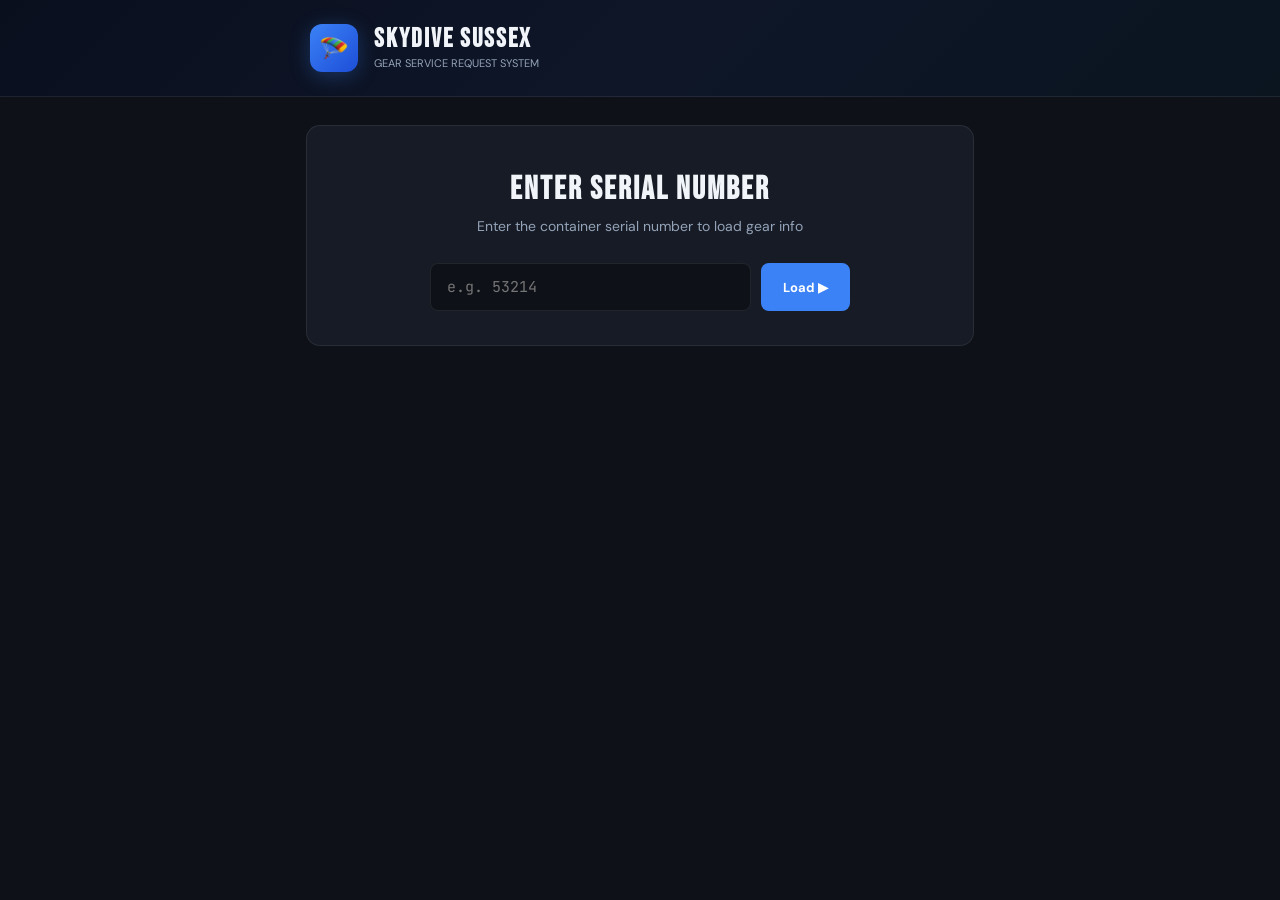
==== index.html @ 8ebc1978 "Rename ssx_service.html to index.html" ====
<!DOCTYPE html>
<html lang="en">
<head>
<meta charset="UTF-8">
<meta name="viewport" content="width=device-width, initial-scale=1.0">
<title>Skydive Sussex — Gear Service</title>
<link href="https://fonts.googleapis.com/css2?family=Bebas+Neue&family=DM+Sans:wght@400;500;600;700&family=JetBrains+Mono:wght@400;600&display=swap" rel="stylesheet">
<style>
  :root {
    --bg:#0e1117;--surface:#161b25;--surface2:#1e2535;--border:rgba(255,255,255,0.08);
    --blue:#3b82f6;--blue-dim:rgba(59,130,246,0.15);--green:#22c55e;--green-dim:rgba(34,197,94,0.12);
    --red:#ef4444;--red-dim:rgba(239,68,68,0.12);--yellow:#f59e0b;--yellow-dim:rgba(245,158,11,0.12);
    --text:#f1f5f9;--text-dim:#94a3b8;--text-muted:#475569;--accent:#60a5fa;
  }
  *{box-sizing:border-box;margin:0;padding:0;}
  body{background:var(--bg);color:var(--text);font-family:'DM Sans',sans-serif;min-height:100vh;}
  .header{background:linear-gradient(135deg,#0a0f1e,#0e1628,#0a1520);border-bottom:1px solid var(--border);}
  .header-inner{max-width:700px;margin:0 auto;padding:24px 20px;display:flex;align-items:center;gap:16px;}
  .header-logo{width:48px;height:48px;background:linear-gradient(135deg,var(--blue),#1d4ed8);border-radius:12px;display:flex;align-items:center;justify-content:center;font-size:24px;box-shadow:0 4px 20px rgba(59,130,246,0.3);flex-shrink:0;}
  .header-text h1{font-family:'Bebas Neue',sans-serif;font-size:26px;letter-spacing:2px;line-height:1;}
  .header-text p{font-size:11px;color:var(--text-dim);margin-top:3px;}
  .main{max-width:700px;margin:0 auto;padding:28px 16px 60px;}
  .screen{display:none;}.screen.active{display:block;}
  .card{background:var(--surface);border:1px solid var(--border);border-radius:14px;padding:24px;margin-bottom:20px;}
  .card-title{font-size:11px;font-weight:700;letter-spacing:1.5px;text-transform:uppercase;color:var(--text-dim);margin-bottom:16px;padding-bottom:12px;border-bottom:1px solid var(--border);}
  .serial-wrap{text-align:center;padding:20px 0 10px;}
  .serial-wrap h2{font-family:'Bebas Neue',sans-serif;font-size:32px;letter-spacing:2px;margin-bottom:8px;}
  .serial-wrap p{color:var(--text-dim);font-size:14px;margin-bottom:28px;}
  .serial-input-row{display:flex;gap:10px;max-width:420px;margin:0 auto;}
  .serial-input{flex:1;background:var(--bg);border:1px solid var(--border);border-radius:8px;color:var(--text);font-family:'JetBrains Mono',monospace;font-size:15px;padding:13px 16px;transition:border-color 0.2s;}
  .serial-input:focus{outline:none;border-color:var(--blue);}
  .btn{border:none;border-radius:8px;padding:12px 22px;font-family:'DM Sans',sans-serif;font-weight:700;font-size:13px;cursor:pointer;transition:opacity 0.2s;}
  .btn:hover{opacity:0.85;}
  .btn-primary{background:var(--blue);color:#fff;}
  .btn-full{width:100%;font-family:'Bebas Neue',sans-serif;font-size:20px;letter-spacing:2px;padding:15px;border-radius:10px;background:linear-gradient(135deg,var(--blue),#1d4ed8);color:#fff;box-shadow:0 4px 20px rgba(59,130,246,0.3);}
  .btn-full:hover{transform:translateY(-1px);}
  .btn-full:disabled{opacity:0.5;cursor:not-allowed;transform:none;}
  .gear-header{display:flex;align-items:flex-start;justify-content:space-between;margin-bottom:16px;flex-wrap:wrap;gap:10px;}
  .gear-title{font-family:'Bebas Neue',sans-serif;font-size:28px;letter-spacing:1.5px;line-height:1;}
  .gear-sub{font-size:12px;color:var(--text-dim);margin-top:3px;}
  .type-badge{padding:4px 12px;border-radius:20px;font-size:11px;font-weight:700;letter-spacing:1px;text-transform:uppercase;}
  .badge-student{background:var(--blue-dim);color:var(--accent);border:1px solid rgba(59,130,246,0.3);}
  .badge-tandem{background:rgba(168,85,247,0.12);color:#c084fc;border:1px solid rgba(168,85,247,0.3);}
  .gear-grid{display:grid;grid-template-columns:repeat(2,1fr);gap:10px;margin-bottom:14px;}
  @media(max-width:500px){.gear-grid{grid-template-columns:1fr;}}
  .gear-section{background:var(--surface2);border:1px solid var(--border);border-radius:10px;padding:13px 14px;}
  .gs-title{font-size:10px;font-weight:700;letter-spacing:1.5px;text-transform:uppercase;color:var(--text-muted);margin-bottom:9px;}
  .gs-field{margin-bottom:5px;}
  .gs-label{font-size:10px;color:var(--text-muted);}
  .gs-val{font-size:13px;font-weight:600;font-family:'JetBrains Mono',monospace;}
  .repack-bar{display:flex;align-items:center;gap:10px;padding:11px 14px;border-radius:10px;font-size:13px;font-weight:600;margin-bottom:14px;}
  .repack-ok{background:var(--green-dim);border:1px solid rgba(34,197,94,0.25);color:var(--green);}
  .repack-soon{background:var(--yellow-dim);border:1px solid rgba(245,158,11,0.25);color:var(--yellow);}
  .repack-over{background:var(--red-dim);border:1px solid rgba(239,68,68,0.25);color:var(--red);}
  .repack-unknown{background:var(--surface2);border:1px solid var(--border);color:var(--text-dim);}
  .notes-bar{background:var(--yellow-dim);border:1px solid rgba(245,158,11,0.25);border-radius:10px;padding:12px 14px;margin-bottom:14px;color:var(--yellow);font-size:13px;}
  .notes-bar-title{font-size:10px;font-weight:700;letter-spacing:1px;text-transform:uppercase;margin-bottom:5px;}
  .services-grid{display:grid;grid-template-columns:1fr 1fr;gap:8px;margin-bottom:16px;}
  @media(max-width:500px){.services-grid{grid-template-columns:1fr;}}
  .svc-item{display:flex;align-items:center;gap:10px;background:var(--surface2);border:1px solid var(--border);border-radius:8px;padding:10px 12px;cursor:pointer;transition:border-color 0.15s,background 0.15s;user-select:none;}
  .svc-item:hover{border-color:rgba(59,130,246,0.4);}
  .svc-item input{display:none;}
  .svc-item.checked{background:var(--blue-dim);border-color:rgba(59,130,246,0.5);}
  .svc-check{width:18px;height:18px;border:2px solid var(--text-muted);border-radius:4px;flex-shrink:0;display:flex;align-items:center;justify-content:center;transition:all 0.15s;}
  .svc-item.checked .svc-check{background:var(--blue);border-color:var(--blue);}
  .svc-check::after{content:'✓';font-size:11px;color:#fff;display:none;}
  .svc-item.checked .svc-check::after{display:block;}
  .svc-label{font-size:13px;line-height:1.3;}
  .field{margin-bottom:14px;}
  .field label{display:block;font-size:12px;font-weight:600;color:var(--text-dim);margin-bottom:6px;}
  .field input,.field textarea{width:100%;background:var(--bg);border:1px solid var(--border);border-radius:8px;color:var(--text);font-family:'DM Sans',sans-serif;font-size:14px;padding:11px 14px;transition:border-color 0.2s;}
  .field input:focus,.field textarea:focus{outline:none;border-color:var(--blue);}
  .field textarea{resize:vertical;min-height:80px;}
  .success-wrap{text-align:center;padding:50px 20px;}
  .success-icon{font-size:52px;margin-bottom:18px;}
  .success-title{font-family:'Bebas Neue',sans-serif;font-size:34px;letter-spacing:2px;color:var(--green);margin-bottom:8px;}
  .success-wo{font-family:'JetBrains Mono',monospace;font-size:14px;color:var(--accent);margin-bottom:8px;}
  .success-sub{color:var(--text-dim);font-size:14px;margin-bottom:28px;}
  .success-back{display:inline-block;padding:12px 28px;background:var(--blue-dim);border:1px solid rgba(59,130,246,0.4);color:var(--accent);border-radius:8px;font-family:'Bebas Neue',sans-serif;font-size:18px;letter-spacing:1.5px;cursor:pointer;}
  .error-msg{background:var(--red-dim);border:1px solid rgba(239,68,68,0.3);color:var(--red);border-radius:8px;padding:10px 14px;font-size:13px;margin-bottom:14px;display:none;}
</style>
</head>
<body>
<div class="header">
  <div class="header-inner">
    <div class="header-logo">🪂</div>
    <div class="header-text"><h1>Skydive Sussex</h1><p>GEAR SERVICE REQUEST SYSTEM</p></div>
  </div>
</div>
<div class="main">

  <!-- SCREEN 1: SERIAL ENTRY -->
  <div class="screen active" id="screen-serial">
    <div class="card">
      <div class="serial-wrap">
        <h2>Enter Serial Number</h2>
        <p>Enter the container serial number to load gear info</p>
        <div class="serial-input-row">
          <input class="serial-input" id="serial-input" type="text" placeholder="e.g. 53214" autocomplete="off">
          <button class="btn btn-primary" onclick="lookupSerial()">Load ▶</button>
        </div>
        <div class="error-msg" id="serial-error" style="margin-top:14px;max-width:420px;margin-left:auto;margin-right:auto;"></div>
      </div>
    </div>
  </div>

  <!-- SCREEN 2: GEAR INFO + SERVICE FORM -->
  <div class="screen" id="screen-form">
    <div class="card" id="gear-card">
      <div class="gear-header">
        <div><div class="gear-title" id="gc-title"></div><div class="gear-sub" id="gc-sub"></div></div>
        <div class="type-badge" id="gc-badge"></div>
      </div>
      <div class="repack-bar" id="repack-bar"></div>
      <div class="notes-bar" id="notes-bar" style="display:none"></div>
      <div class="gear-grid" id="gear-grid"></div>
    </div>
    <div class="card">
      <div class="card-title">Select Services Needed</div>
      <div class="services-grid" id="services-grid"></div>
      <div class="card-title" style="margin-top:8px">Additional Notes / Write-In Service</div>
      <div class="field">
        <textarea id="extra-notes" placeholder="Describe any additional work, repairs, or observations..."></textarea>
      </div>
      <div class="error-msg" id="form-error"></div>
      <button class="btn btn-full" id="submit-btn" onclick="submitRequest()">▶ Submit Service Request</button>
    </div>
  </div>

  <!-- SCREEN 3: SUCCESS -->
  <div class="screen" id="screen-success">
    <div class="card">
      <div class="success-wrap">
        <div class="success-icon">📋</div>
        <div class="success-title">Request Submitted!</div>
        <div class="success-wo" id="success-wo"></div>
        <div class="success-sub">Your request is now in the pending queue for rigger review.</div>
        <div class="success-back" onclick="resetAll()">+ New Request</div>
      </div>
    </div>
  </div>
</div>

<script>
const SCRIPT_URL = 'https://script.google.com/macros/s/AKfycbxs6BQFEIylV2AM8Eot4uXz-YakkaroRmT6YSVBopWwvFU5FIyleq4RVYcTRp1TWdR-/exec';
const GEAR_DATA = [{"type": "student", "svc_req": "Needs Lines", "rig_num": "JUAN", "rig_make": "MIRAGE M6", "rig_sn": "53214.0", "rig_dom": "2014-05-01", "main_make": "PD Student", "main_size": "200.0", "main_sn": "001741", "main_color": "Orange/Gray", "res_make": "PDR", "res_size": "193.0", "res_sn": "053214", "res_pack_date": "2025-10-03", "res_repack_due": "2026-04-01", "aad_make": "CUATRO", "aad_sn": "57472.0", "aad_dom": "2018-08-20", "rigger": "Finley", "notes": "**RSL velcro replaced. Should replace safety stow next repack", "notes2": "**replace main canopy lines w/750 Vectran/Microline"}, {"type": "student", "svc_req": "", "rig_num": "RED/BLACK", "rig_make": "MIRAGE RTS M4", "rig_sn": "12376.0", "rig_dom": "2014-06-30", "main_make": "SPECTRE", "main_size": "170.0", "main_sn": "010546", "main_color": "MAROON/GRAY", "res_make": "OP", "res_size": "176.0", "res_sn": "11191.0", "res_pack_date": "2025-10-03", "res_repack_due": "2026-04-01", "aad_make": "CUATRO", "aad_sn": "60286.0", "aad_dom": "2019-06-17", "rigger": "Finley", "notes": "**Should get new reserve handle, new BOC, new safety stow, reserve pilot chute (no freebag).replace reserve flap grommets.", "notes2": ""}, {"type": "student", "svc_req": "", "rig_num": "BLUE/BLACK", "rig_make": "MIRAGE RTS M5", "rig_sn": "14486.0", "rig_dom": "2018-08-20", "main_make": "PULSE", "main_size": "210.0", "main_sn": "3570.0", "main_color": "NAVY Yellow", "res_make": "OP", "res_size": "193.0", "res_sn": "20337.0", "res_pack_date": "2025-04-04", "res_repack_due": "2025-10-01", "aad_make": "CUATRO", "aad_sn": "69206.0", "aad_dom": "2023-01-16", "rigger": "Finley", "notes": "Reserve PC grommet", "notes2": ""}, {"type": "student", "svc_req": "", "rig_num": "BLUE/BLACK", "rig_make": "MIRAGE RTS M5", "rig_sn": "11930.0", "rig_dom": "2013-11-01", "main_make": "PULSE", "main_size": "210.0", "main_sn": "003570", "main_color": "YELLOW ROYAL BLUE", "res_make": "OP", "res_size": "193.0", "res_sn": "010023", "res_pack_date": "", "res_repack_due": "", "aad_make": "Vigil 2+", "aad_sn": "46034.0", "aad_dom": "wk33 2015", "rigger": "", "notes": "", "notes2": ""}, {"type": "student", "svc_req": "", "rig_num": "GRAY/BLACK", "rig_make": "MIRAGE RTS M6", "rig_sn": "11934.0", "rig_dom": "2013-11-01", "main_make": "PULSE", "main_size": "230.0", "main_sn": "PL0230P01/P02", "main_color": "orange and white", "res_make": "OP", "res_size": "218.0", "res_sn": "003536", "res_pack_date": "", "res_repack_due": "", "aad_make": "CUATRO", "aad_sn": "602866.0", "aad_dom": "WK 25 2019", "rigger": "", "notes": "", "notes2": ""}, {"type": "student", "svc_req": "", "rig_num": "MIRAGE - G4", "rig_make": "G4 -M6 - RSL", "rig_sn": "10310.0", "rig_dom": "12 / 11", "main_make": "PD NAV", "main_size": "200.0", "main_sn": "1741.0", "main_color": "", "res_make": "PDR", "res_size": "193.0", "res_sn": "53214.0", "res_pack_date": "", "res_repack_due": "", "aad_make": "VIGIL CUATRO", "aad_sn": "57472.0", "aad_dom": "WK 34 / 18", "rigger": "", "notes": "", "notes2": ""}, {"type": "student", "svc_req": "Needs BOC", "rig_num": "GRAY/BLACK", "rig_make": "MIRAGE RTS M6", "rig_sn": "14487.0", "rig_dom": "2018-08-01", "main_make": "PULSE", "main_size": "230.0", "main_sn": "003527", "main_color": "RED/WHT/BLK", "res_make": "OP", "res_size": "218.0", "res_sn": "20943.0", "res_pack_date": "2025-04-04", "res_repack_due": "2025-10-01", "aad_make": "CUATRO", "aad_sn": "602867.0", "aad_dom": "2023-06-17", "rigger": "Finley", "notes": "**Replace BOC", "notes2": ""}, {"type": "student", "svc_req": "", "rig_num": "BLACK/BLACK", "rig_make": "MIRAGE RTS M7", "rig_sn": "14488.0", "rig_dom": "2018-08-01", "main_make": "Navigator", "main_size": "240.0", "main_sn": "1709", "main_color": "BBY/White/Silver", "res_make": "PDR", "res_size": "218.0", "res_sn": "19971.0", "res_pack_date": "2025-10-02", "res_repack_due": "2026-03-31", "aad_make": "CUATRO", "aad_sn": "62910.0", "aad_dom": "2023-01-16", "rigger": "Finley", "notes": "", "notes2": ""}, {"type": "student", "svc_req": "", "rig_num": "BLACK INFINITY", "rig_make": "INFINITY I-78", "rig_sn": "8841.0", "rig_dom": "2012-03-01", "main_make": "Navigator", "main_size": "260.0", "main_sn": "5174", "main_color": "OGE/WHT", "res_make": "PDR", "res_size": "253.0", "res_sn": "049198", "res_pack_date": "2025-06-10", "res_repack_due": "2025-12-07", "aad_make": "CUATRO", "aad_sn": "69208.0", "aad_dom": "2023-01-16", "rigger": "Finley", "notes": "", "notes2": ""}, {"type": "student", "svc_req": "", "rig_num": "JAVELIN - 1GREY", "rig_make": "S J5K", "rig_sn": "54292.0", "rig_dom": "2022-08-02", "main_make": "PD PULSE", "main_size": "230.0", "main_sn": "", "main_color": "", "res_make": "OP", "res_size": "235.0", "res_sn": "26174.0", "res_pack_date": "2025-10-03", "res_repack_due": "2026-04-01", "aad_make": "CUATRO", "aad_sn": "67548.0", "aad_dom": "2022-06-13", "rigger": "Finley", "notes": "", "notes2": ""}, {"type": "student", "svc_req": "", "rig_num": "JAVELIN - GREY", "rig_make": "S J5K", "rig_sn": "54292.0", "rig_dom": "2022-08-02", "main_make": "PD PULSE ", "main_size": "230.0", "main_sn": "3527.0", "main_color": "", "res_make": "OP", "res_size": "235.0", "res_sn": "26174.0", "res_pack_date": "2025-04-05", "res_repack_due": "2025-10-02", "aad_make": "CUATRO", "aad_sn": "67546.0", "aad_dom": "2022-06-13", "rigger": "", "notes": "", "notes2": ""}, {"type": "student", "svc_req": "", "rig_num": "JAVELIN - 2GREY", "rig_make": "S J5K", "rig_sn": "54293.0", "rig_dom": "2022-08-02", "main_make": "PD PULSE", "main_size": "230.0", "main_sn": "", "main_color": "Or/BL/WHT", "res_make": "OP", "res_size": "235.0", "res_sn": "26219.0", "res_pack_date": "2025-10-02", "res_repack_due": "2026-03-31", "aad_make": "CUATRO", "aad_sn": "67548.0", "aad_dom": "2022-06-13", "rigger": "Finley", "notes": "", "notes2": ""}, {"type": "student", "svc_req": "", "rig_num": "JAVELIN - ROYAL", "rig_make": "S JK4.5", "rig_sn": "54291.0", "rig_dom": "2022-08-02", "main_make": "PD Pulse", "main_size": "210.0", "main_sn": "1740.0", "main_color": "Orange/White", "res_make": "OP", "res_size": "218.0", "res_sn": "25811.0", "res_pack_date": "2025-04-16", "res_repack_due": "2025-10-13", "aad_make": "CUATRO", "aad_sn": "67547.0", "aad_dom": "2022-06-13", "rigger": "Finley", "notes": "", "notes2": ""}, {"type": "student", "svc_req": "", "rig_num": "JAVELIN - RED", "rig_make": "S J4K", "rig_sn": "54290.0", "rig_dom": "2022-08-02", "main_make": "PD PULSE", "main_size": "210.0", "main_sn": "3474.0", "main_color": "NNBL SIL", "res_make": "OP", "res_size": "193.0", "res_sn": "26263.0", "res_pack_date": "2025-04-16", "res_repack_due": "2025-10-13", "aad_make": "CUATRO", "aad_sn": "67545.0", "aad_dom": "2022-06-13", "rigger": "Finley", "notes": "", "notes2": ""}, {"type": "student", "svc_req": "Needs Lines", "rig_num": "JAVELIN - PINK", "rig_make": "S J3K", "rig_sn": "54289.0", "rig_dom": "2022-08-02", "main_make": "PD PULSE", "main_size": "190.0", "main_sn": "", "main_color": "NBL WHT", "res_make": "OP", "res_size": "176.0", "res_sn": "26334.0", "res_pack_date": "2025-10-02", "res_repack_due": "2026-03-31", "aad_make": "CUATRO", "aad_sn": "67544.0", "aad_dom": "2022-06-13", "rigger": "Finley", "notes": "Main canopy needs lines", "notes2": ""}, {"type": "tandem", "svc_req": "", "rig_num": "1", "rig_make": "MICRO SIGMA", "rig_sn": "69472.0", "rig_dom": "2018-09-04", "main_make": "TX2", "main_size": "330.0", "main_sn": "85613777.0", "main_color": "blue", "res_make": "VR", "res_size": "360.0", "res_sn": "9875.0", "res_pack_date": "2025-09-25", "res_repack_due": "2026-03-24", "aad_make": "Vigil Cuatro", "aad_sn": "57476.0", "aad_dom": "2018-08-01", "jumps": "", "rigger": "TIERNEY", "monthly_maintenance": "yes, no action", "notes": "", "needed_parts": ""}, {"type": "tandem", "svc_req": "", "rig_num": "2F red ", "rig_make": "MICRO SIGMA", "rig_sn": "75941.0", "rig_dom": "2021-05-01", "main_make": "TX2", "main_size": "330.0", "main_sn": "85c14216", "main_color": "Red/white/blk", "res_make": "SR", "res_size": "340.0", "res_sn": "697.0", "res_pack_date": "2025-04-24", "res_repack_due": "2025-10-21", "aad_make": "Vigil Cuatro", "aad_sn": "66998.0", "aad_dom": "2022-02-01", "jumps": "1227.0", "rigger": "TIERNEY", "monthly_maintenance": "yes, no action", "notes": "", "needed_parts": ""}, {"type": "tandem", "svc_req": "", "rig_num": "3", "rig_make": "MICRO SIGMA", "rig_sn": "75942.0", "rig_dom": "2021-05-01", "main_make": "TX2", "main_size": "330.0", "main_sn": "85C14214", "main_color": "Wht/Red/Blue", "res_make": "SR", "res_size": "340.0", "res_sn": "649.0", "res_pack_date": "2025-09-26", "res_repack_due": "2026-03-25", "aad_make": "Vigil Cuatro", "aad_sn": "67132.0", "aad_dom": "2022-03-01", "jumps": "1021.0", "rigger": "TIERNEY", "monthly_maintenance": "yes, no action", "notes": "", "needed_parts": ""}, {"type": "tandem", "svc_req": "", "rig_num": "4", "rig_make": "MICRO SIGMA", "rig_sn": "75940.0", "rig_dom": "2021-05-01", "main_make": "TX2", "main_size": "330.0", "main_sn": "85c14207", "main_color": "BLK/Magenta/Wht", "res_make": "SR", "res_size": "340.0", "res_sn": "763.0", "res_pack_date": "2025-05-24", "res_repack_due": "2025-11-20", "aad_make": "Vigil Cuatro", "aad_sn": "67084.0", "aad_dom": "2022-03-01", "jumps": "1125.0", "rigger": "TIERNEY", "monthly_maintenance": "yes, no action", "notes": "After Use", "needed_parts": "New Drogue 8/3/25"}, {"type": "tandem", "svc_req": "", "rig_num": "5", "rig_make": "MICRO SIGMA", "rig_sn": "70304.0", "rig_dom": "2019-03-18", "main_make": "TX2", "main_size": "330.0", "main_sn": "85c13776", "main_color": "Red/Wht/Blue", "res_make": "VR", "res_size": "360.0", "res_sn": "10168.0", "res_pack_date": "2025-04-24", "res_repack_due": "2025-10-21", "aad_make": "Vigil Cuatro", "aad_sn": "60289.0", "aad_dom": "2019-06-17", "jumps": "2041.0", "rigger": "TIERNEY", "monthly_maintenance": "yes, no action", "notes": "", "needed_parts": ""}, {"type": "tandem", "svc_req": "", "rig_num": "6", "rig_make": "MICRO SIGMA", "rig_sn": "66646.0", "rig_dom": "2017-07-01", "main_make": "TX2", "main_size": "330.0", "main_sn": "85c13357", "main_color": "Green/Blue", "res_make": "VR", "res_size": "360.0", "res_sn": "009501", "res_pack_date": "2025-09-26", "res_repack_due": "2026-03-25", "aad_make": "Vigil Cuatro", "aad_sn": "54811.0", "aad_dom": "2017-12-01", "jumps": "2011.0", "rigger": "TIERNEY", "monthly_maintenance": "yes, no action", "notes": "", "needed_parts": ""}, {"type": "tandem", "svc_req": "", "rig_num": "7", "rig_make": "MICRO SIGMA", "rig_sn": "58753.0", "rig_dom": "2014-05-01", "main_make": "TX2", "main_size": "330.0", "main_sn": "", "main_color": "", "res_make": "VR", "res_size": "360.0", "res_sn": "8106.0", "res_pack_date": "", "res_repack_due": "", "aad_make": "Vigil Cuatro", "aad_sn": "55937.0", "aad_dom": "2018-03-01", "jumps": "235.0", "rigger": "TIERNEY", "monthly_maintenance": "", "notes": "", "needed_parts": ""}, {"type": "tandem", "svc_req": "", "rig_num": "8", "rig_make": "MICRO SIGMA", "rig_sn": "66645.0", "rig_dom": "2017-07-18", "main_make": "TX2", "main_size": "330.0", "main_sn": "85c14210", "main_color": "RED/WHT/BLK", "res_make": "VR", "res_size": "360.0", "res_sn": "009500", "res_pack_date": "2025-09-28", "res_repack_due": "2026-03-27", "aad_make": "VIGIL 2", "aad_sn": "12060.0", "aad_dom": "2008-06-30", "jumps": "3015.0", "rigger": "TIERNEY", "monthly_maintenance": "", "notes": "", "needed_parts": ""}, {"type": "tandem", "svc_req": "", "rig_num": "9", "rig_make": "MICRO SIGMA", "rig_sn": "56695.0", "rig_dom": "2012-12-01", "main_make": "TX2", "main_size": "330.0", "main_sn": "85c13696", "main_color": "Rred/Wht/Navy", "res_make": "VR", "res_size": "360.0", "res_sn": "007822", "res_pack_date": "2025-09-26", "res_repack_due": "2026-03-25", "aad_make": "Vigil Cuatro", "aad_sn": "37903.0", "aad_dom": "2010-06-28", "jumps": "1893.0", "rigger": "TIERNEY", "monthly_maintenance": "yes, no action", "notes": "REHARNESSED 2021", "needed_parts": "NEEDS New Risers"}, {"type": "tandem", "svc_req": "", "rig_num": "10", "rig_make": "MICRO SIGMA", "rig_sn": "57312.0", "rig_dom": "2013-03-01", "main_make": "TX2", "main_size": "330.0", "main_sn": "85c14207", "main_color": "BLK/Magenta/Wht", "res_make": "VR", "res_size": "360.0", "res_sn": "007823", "res_pack_date": "2025-09-28", "res_repack_due": "2026-03-27", "aad_make": "Vigil Cuatro", "aad_sn": "33700.0", "aad_dom": "2013-05-01", "jumps": "3748.0", "rigger": "TIERNEY", "monthly_maintenance": "main closing flap tear", "notes": "REHARNESSED 2021", "needed_parts": ""}, {"type": "tandem", "svc_req": "", "rig_num": "11", "rig_make": "MICRO SIGMA", "rig_sn": "59492.0", "rig_dom": "2014-03-01", "main_make": "TX2", "main_size": "330.0", "main_sn": "85C14215", "main_color": "Red/WHT/Blue", "res_make": "VR", "res_size": "360.0", "res_sn": "007981", "res_pack_date": "2025-09-28", "res_repack_due": "2026-03-27", "aad_make": "Vigil Cuatro", "aad_sn": "69207.0", "aad_dom": "2023-01-01", "jumps": "", "rigger": "TIERNEY", "monthly_maintenance": "", "notes": "REHARNESSED 2021", "needed_parts": ""}, {"type": "tandem", "svc_req": "", "rig_num": "12", "rig_make": "MICRO SIGMA", "rig_sn": "70305.0", "rig_dom": "2019-03-01", "main_make": "TX2", "main_size": "330.0", "main_sn": "85c13676", "main_color": "Purple/pink/wht", "res_make": "VR", "res_size": "360.0", "res_sn": "10161.0", "res_pack_date": "2025-04-24", "res_repack_due": "2025-10-21", "aad_make": "Vigil Cuatro", "aad_sn": "60528.0", "aad_dom": "2019-07-08", "jumps": "1698.0", "rigger": "TIERNEY", "monthly_maintenance": "yes, no action", "notes": "", "needed_parts": ""}, {"type": "tandem", "svc_req": "", "rig_num": "13", "rig_make": "MICRO SIGMA", "rig_sn": "56169.0", "rig_dom": "2013-04-01", "main_make": "TX2", "main_size": "330.0", "main_sn": "", "main_color": "", "res_make": "VR", "res_size": "360.0", "res_sn": "7652.0", "res_pack_date": "", "res_repack_due": "", "aad_make": "Vigil Cuatro", "aad_sn": "39072.0", "aad_dom": "2013-10-01", "jumps": "", "rigger": "TIERNEY", "monthly_maintenance": "", "notes": "Reharnessed 2022", "needed_parts": ""}, {"type": "tandem", "svc_req": "", "rig_num": "14", "rig_make": "MICRO SIGMA", "rig_sn": "72992.0", "rig_dom": "2020-03-01", "main_make": "TX2", "main_size": "330.0", "main_sn": "85c13695", "main_color": "Magenta/Wht/Purple", "res_make": "VR", "res_size": "360.0", "res_sn": "10537.0", "res_pack_date": "2025-04-24", "res_repack_due": "2025-10-21", "aad_make": "Vigil Cuatro", "aad_sn": "33697.0", "aad_dom": "2013-05-01", "jumps": "1701.0", "rigger": "TIERNEY", "monthly_maintenance": "yes, no action", "notes": "", "needed_parts": "relined (tierney) New drogue (shauna)"}, {"type": "tandem", "svc_req": "", "rig_num": "15", "rig_make": "MICRO SIGMA", "rig_sn": "72993.0", "rig_dom": "2020-03-01", "main_make": "TX2", "main_size": "330.0", "main_sn": "85c13677", "main_color": "maroon", "res_make": "VR", "res_size": "360.0", "res_sn": "10538.0", "res_pack_date": "2025-04-24", "res_repack_due": "2025-10-21", "aad_make": "Vigil Cuatro", "aad_sn": "62939.0", "aad_dom": "2020-07-27", "jumps": "", "rigger": "TIERNEY", "monthly_maintenance": "", "notes": "", "needed_parts": ""}, {"type": "tandem", "svc_req": "", "rig_num": "16", "rig_make": "MICRO SIGMA", "rig_sn": "77799.0", "rig_dom": "2022-04-01", "main_make": "TX2", "main_size": "330.0", "main_sn": "85c14208", "main_color": "Blk/Neon Green", "res_make": "SR", "res_size": "340.0", "res_sn": "765.0", "res_pack_date": "2025-09-28", "res_repack_due": "2026-03-27", "aad_make": "Vigil Cuatro", "aad_sn": "67189.0", "aad_dom": "2022-04-01", "jumps": "1038.0", "rigger": "TIERNEY", "monthly_maintenance": "yes, no action", "notes": "", "needed_parts": ""}, {"type": "tandem", "svc_req": "", "rig_num": "17", "rig_make": "MICRO SIGMA", "rig_sn": "77809.0", "rig_dom": "2022-04-01", "main_make": "TX2", "main_size": "330.0", "main_sn": "85C14213", "main_color": "Pink/Blk/Wht", "res_make": "SR", "res_size": "340.0", "res_sn": "716.0", "res_pack_date": "2025-05-07", "res_repack_due": "2025-11-03", "aad_make": "Vigil Cuatro", "aad_sn": "67192.0", "aad_dom": "2022-04-01", "jumps": "1127.0", "rigger": "TIERNEY", "monthly_maintenance": "yes, no action", "notes": "After Use", "needed_parts": "Main Insp (W28)"}, {"type": "tandem", "svc_req": "", "rig_num": "18", "rig_make": "MICRO SIGMA", "rig_sn": "78315.0", "rig_dom": "2022-04-01", "main_make": "TX2", "main_size": "330.0", "main_sn": "85c13917", "main_color": "Orange/BLK/Gray", "res_make": "SR", "res_size": "340.0", "res_sn": "757.0", "res_pack_date": "2025-09-28", "res_repack_due": "2026-03-27", "aad_make": "Vigil Cuatro", "aad_sn": "67190.0", "aad_dom": "2022-04-01", "jumps": "1061.0", "rigger": "TIERNEY", "monthly_maintenance": "rip in main canopy, tape applied", "notes": "", "needed_parts": "drogue replaced 8/4/25 Shauna"}, {"type": "tandem", "svc_req": "", "rig_num": "19", "rig_make": "MICRO SIGMA", "rig_sn": "78332.0", "rig_dom": "2022-04-01", "main_make": "TX2", "main_size": "330.0", "main_sn": "85c13750", "main_color": "Lemon/Blk/Gray", "res_make": "SR", "res_size": "340.0", "res_sn": "740.0", "res_pack_date": "2025-04-24", "res_repack_due": "2025-10-21", "aad_make": "Vigil Cuatro", "aad_sn": "67191.0", "aad_dom": "2022-04-01", "jumps": "1107.0", "rigger": "TIERNEY", "monthly_maintenance": "", "notes": "", "needed_parts": ""}];
const SERVICES = ["Reserve Inspection & Repack (Sport) - $115","Reserve Inspection & Repack (Tandem) - $150","Inspect Main or Reserve - $25","Inspect Harness / Container - $20","Inspect & Pack Pilot's Emergency Rig - $120","Pack Main Sport - $15","Pack Main Tandem - $20","AAD Batteries / Service - Varies","Install AAD - $10","Reserve Safety Stow Replacement - $12","Replace Lower Steering Lines - $40","Replace Steering Lines Toggles to Cascades - $65","Full Line Set - Varies","Re-line Sport - $130","Re-line Tandem - $175","Slinks - $35","Assembly, Inspection & Pack Reserve (Sport) - $140","Assembly, Inspection & Repack Reserve (Tandem) - $175","Assembly, Inspection & Pack Main - $75","Disassemble Main or Reserve - $10","Install Slider Bumpers - $25","Fabric Tensile Test - $20","Kill Line Replacement - $25","BOC Replacement - $100","Tack Slinks / Links - $5","Wash Rig - $65","Sewing - $85/hr","Canopy Patch - Varies","Monthly Maintenance"];
let currentGear = null;

function showScreen(id){document.querySelectorAll('.screen').forEach(s=>s.classList.remove('active'));document.getElementById(id).classList.add('active');}
function showErr(el,msg){el.textContent=msg;el.style.display='block';}

function lookupSerial(){
  const val=document.getElementById('serial-input').value.trim();
  const errEl=document.getElementById('serial-error');
  errEl.style.display='none';
  if(!val){showErr(errEl,'Please enter a serial number.');return;}
  const gear=GEAR_DATA.find(g=>String(g.rig_sn).replace('.0','').toLowerCase()===val.toLowerCase());
  if(!gear){showErr(errEl,'No gear found with serial number "'+val+'". Please check and try again.');return;}
  currentGear=gear;
  renderGear(gear);
  buildServices();
  showScreen('screen-form');
  window.scrollTo(0,0);
}

document.getElementById('serial-input').addEventListener('keydown',e=>{if(e.key==='Enter')lookupSerial();});
(function(){const sn=new URLSearchParams(window.location.search).get('sn');if(sn){document.getElementById('serial-input').value=sn;lookupSerial();}})();

function renderGear(g){
  document.getElementById('gc-title').textContent=g.type==='tandem'?'RIG #'+g.rig_num:g.rig_num;
  document.getElementById('gc-sub').textContent=g.rig_make+' · S/N: '+String(g.rig_sn).replace('.0','');
  const badge=document.getElementById('gc-badge');
  badge.textContent=g.type==='student'?'Student Rig':'Tandem Rig';
  badge.className='type-badge '+(g.type==='student'?'badge-student':'badge-tandem');
  const rb=document.getElementById('repack-bar');
  if(!g.res_repack_due){rb.className='repack-bar repack-unknown';rb.textContent='📋 Reserve repack due date unknown';}
  else{
    const diff=Math.round((new Date(g.res_repack_due)-new Date())/86400000);
    if(diff<0){rb.className='repack-bar repack-over';rb.textContent='🚨 RESERVE OVERDUE — Was due '+g.res_repack_due+' ('+Math.abs(diff)+' days ago)';}
    else if(diff<=30){rb.className='repack-bar repack-soon';rb.textContent='⚠ Repack due soon — '+g.res_repack_due+' ('+diff+' days)';}
    else{rb.className='repack-bar repack-ok';rb.textContent='✓ Reserve current — Due '+g.res_repack_due+' ('+diff+' days)';}
  }
  const nb=document.getElementById('notes-bar');
  const notes=[g.notes,g.notes2,g.needed_parts].filter(Boolean).join('\n');
  if(notes.trim()){nb.style.display='block';nb.innerHTML='<div class="notes-bar-title">⚠ Outstanding Notes</div>'+notes.replace(/\n/g,'<br>');}
  else{nb.style.display='none';}
  const grid=document.getElementById('gear-grid');grid.innerHTML='';
  [{title:'Container',fields:[['Make',g.rig_make],['S/N',String(g.rig_sn).replace('.0','')],['DOM',g.rig_dom]]},
   {title:'Main Canopy',fields:[['Make',g.main_make],['Size',g.main_size?g.main_size.replace('.0','')+' sqft':''],['S/N',g.main_sn],['Color',g.main_color]]},
   {title:'Reserve',fields:[['Make',g.res_make],['Size',g.res_size?g.res_size.replace('.0','')+' sqft':''],['S/N',g.res_sn?String(g.res_sn).replace('.0',''):''],['Last Pack',g.res_pack_date],['Due',g.res_repack_due]]},
   {title:'AAD',fields:[['Make',g.aad_make],['S/N',g.aad_sn?String(g.aad_sn).replace('.0',''):''],['DOM',g.aad_dom],g.jumps?['Jumps',g.jumps]:null].filter(Boolean)}
  ].forEach(s=>{
    const div=document.createElement('div');div.className='gear-section';
    div.innerHTML='<div class="gs-title">'+s.title+'</div>'+s.fields.map(f=>f[1]?`<div class="gs-field"><div class="gs-label">${f[0]}</div><div class="gs-val">${f[1]}</div></div>`:'').join('');
    grid.appendChild(div);
  });
}

function buildServices(){
  const grid=document.getElementById('services-grid');grid.innerHTML='';
  SERVICES.forEach(svc=>{
    const label=document.createElement('label');label.className='svc-item';
    label.innerHTML=`<input type="checkbox" name="services[]" value="${svc}"><div class="svc-check"></div><span class="svc-label">${svc}</span>`;
    label.addEventListener('click',function(){const cb=this.querySelector('input');cb.checked=!cb.checked;this.classList.toggle('checked',cb.checked);});
    grid.appendChild(label);
  });
}

async function submitRequest(){
  const errEl=document.getElementById('form-error');errEl.style.display='none';
  const checked=[...document.querySelectorAll('input[name="services[]"]:checked')].map(c=>c.value);
  const notes=document.getElementById('extra-notes').value.trim();
  if(checked.length===0&&!notes){showErr(errEl,'Please select at least one service or add notes.');return;}
  const btn=document.getElementById('submit-btn');btn.disabled=true;btn.textContent='Submitting…';
  const woNum='SSX-'+new Date().toISOString().slice(0,10).replace(/-/g,'')+'-'+Math.floor(Math.random()*9000+1000);
  const payload={action:'addPending',work_order:woNum,submitted_at:new Date().toISOString(),gear_type:currentGear.type,rig_num:currentGear.rig_num,rig_make:currentGear.rig_make,rig_sn:String(currentGear.rig_sn).replace('.0',''),res_repack_due:currentGear.res_repack_due||'',services:checked.join(' | '),extra_notes:notes,status:'PENDING'};
  try{await fetch(SCRIPT_URL,{method:'POST',mode:'no-cors',headers:{'Content-Type':'text/plain'},body:JSON.stringify(payload)});}catch(e){console.log(e);}
  document.getElementById('success-wo').textContent='Work Order #'+woNum;
  btn.disabled=false;btn.textContent='▶ Submit Service Request';
  showScreen('screen-success');window.scrollTo(0,0);
}

function resetAll(){
  currentGear=null;
  document.getElementById('serial-input').value='';
  document.getElementById('serial-error').style.display='none';
  document.getElementById('extra-notes').value='';
  showScreen('screen-serial');window.scrollTo(0,0);
}
</script>
</body>
</html>
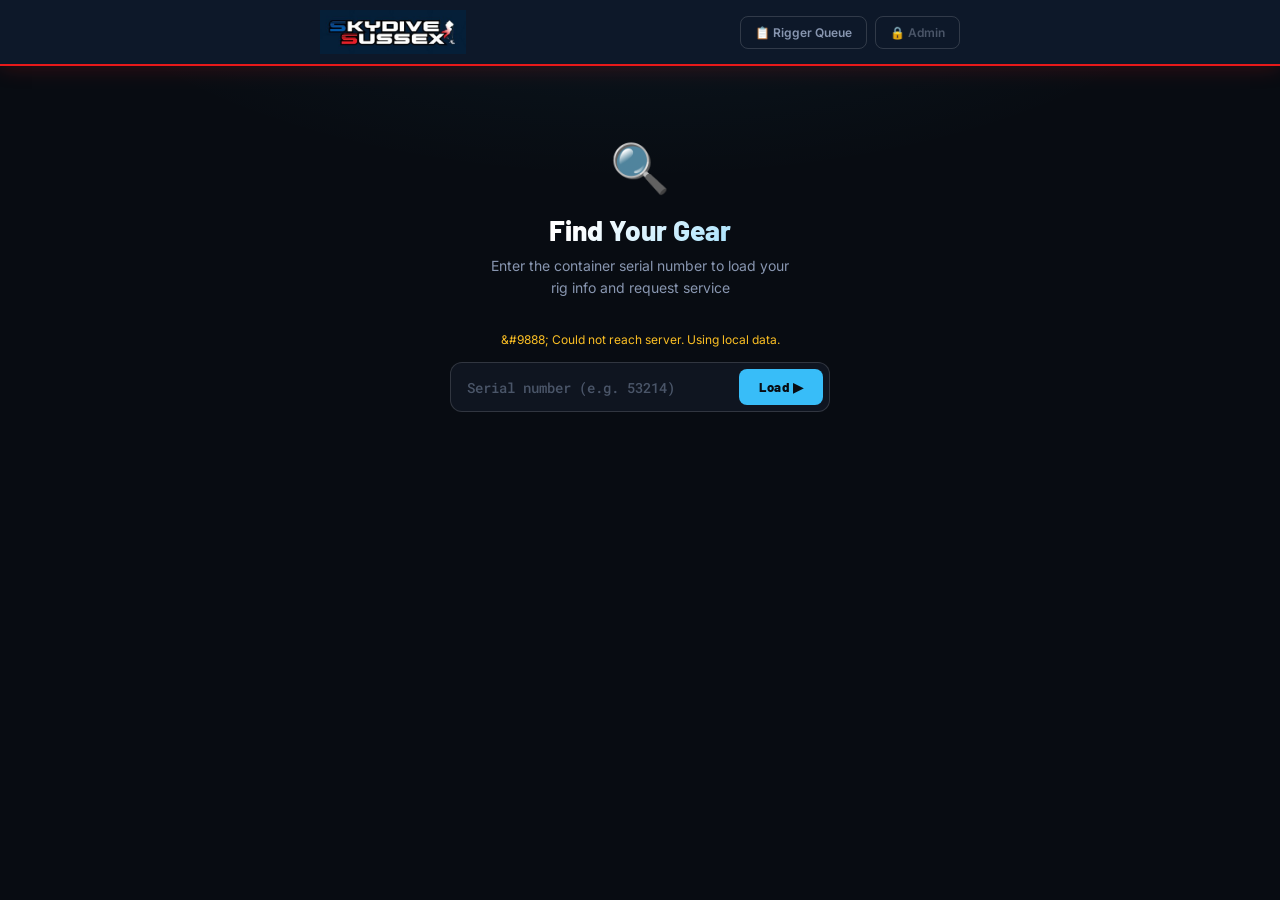
==== commit b093f4c4: "Rename ssx_service.html to index.html" ====
--- a/index.html
+++ b/index.html
@@ -4,230 +4,1477 @@
 <meta charset="UTF-8">
 <meta name="viewport" content="width=device-width, initial-scale=1.0">
 <title>Skydive Sussex — Gear Service</title>
-<link href="https://fonts.googleapis.com/css2?family=Bebas+Neue&family=DM+Sans:wght@400;500;600;700&family=JetBrains+Mono:wght@400;600&display=swap" rel="stylesheet">
+<link href="https://fonts.googleapis.com/css2?family=Inter:wght@400;500;600;700&family=Barlow:wght@600;700;800&family=Roboto+Mono:wght@400;500&display=swap" rel="stylesheet">
 <style>
-  :root {
-    --bg:#0e1117;--surface:#161b25;--surface2:#1e2535;--border:rgba(255,255,255,0.08);
-    --blue:#3b82f6;--blue-dim:rgba(59,130,246,0.15);--green:#22c55e;--green-dim:rgba(34,197,94,0.12);
-    --red:#ef4444;--red-dim:rgba(239,68,68,0.12);--yellow:#f59e0b;--yellow-dim:rgba(245,158,11,0.12);
-    --text:#f1f5f9;--text-dim:#94a3b8;--text-muted:#475569;--accent:#60a5fa;
-  }
-  *{box-sizing:border-box;margin:0;padding:0;}
-  body{background:var(--bg);color:var(--text);font-family:'DM Sans',sans-serif;min-height:100vh;}
-  .header{background:linear-gradient(135deg,#0a0f1e,#0e1628,#0a1520);border-bottom:1px solid var(--border);}
-  .header-inner{max-width:700px;margin:0 auto;padding:24px 20px;display:flex;align-items:center;gap:16px;}
-  .header-logo{width:48px;height:48px;background:linear-gradient(135deg,var(--blue),#1d4ed8);border-radius:12px;display:flex;align-items:center;justify-content:center;font-size:24px;box-shadow:0 4px 20px rgba(59,130,246,0.3);flex-shrink:0;}
-  .header-text h1{font-family:'Bebas Neue',sans-serif;font-size:26px;letter-spacing:2px;line-height:1;}
-  .header-text p{font-size:11px;color:var(--text-dim);margin-top:3px;}
-  .main{max-width:700px;margin:0 auto;padding:28px 16px 60px;}
-  .screen{display:none;}.screen.active{display:block;}
-  .card{background:var(--surface);border:1px solid var(--border);border-radius:14px;padding:24px;margin-bottom:20px;}
-  .card-title{font-size:11px;font-weight:700;letter-spacing:1.5px;text-transform:uppercase;color:var(--text-dim);margin-bottom:16px;padding-bottom:12px;border-bottom:1px solid var(--border);}
-  .serial-wrap{text-align:center;padding:20px 0 10px;}
-  .serial-wrap h2{font-family:'Bebas Neue',sans-serif;font-size:32px;letter-spacing:2px;margin-bottom:8px;}
-  .serial-wrap p{color:var(--text-dim);font-size:14px;margin-bottom:28px;}
-  .serial-input-row{display:flex;gap:10px;max-width:420px;margin:0 auto;}
-  .serial-input{flex:1;background:var(--bg);border:1px solid var(--border);border-radius:8px;color:var(--text);font-family:'JetBrains Mono',monospace;font-size:15px;padding:13px 16px;transition:border-color 0.2s;}
-  .serial-input:focus{outline:none;border-color:var(--blue);}
-  .btn{border:none;border-radius:8px;padding:12px 22px;font-family:'DM Sans',sans-serif;font-weight:700;font-size:13px;cursor:pointer;transition:opacity 0.2s;}
-  .btn:hover{opacity:0.85;}
-  .btn-primary{background:var(--blue);color:#fff;}
-  .btn-full{width:100%;font-family:'Bebas Neue',sans-serif;font-size:20px;letter-spacing:2px;padding:15px;border-radius:10px;background:linear-gradient(135deg,var(--blue),#1d4ed8);color:#fff;box-shadow:0 4px 20px rgba(59,130,246,0.3);}
-  .btn-full:hover{transform:translateY(-1px);}
-  .btn-full:disabled{opacity:0.5;cursor:not-allowed;transform:none;}
-  .gear-header{display:flex;align-items:flex-start;justify-content:space-between;margin-bottom:16px;flex-wrap:wrap;gap:10px;}
-  .gear-title{font-family:'Bebas Neue',sans-serif;font-size:28px;letter-spacing:1.5px;line-height:1;}
-  .gear-sub{font-size:12px;color:var(--text-dim);margin-top:3px;}
-  .type-badge{padding:4px 12px;border-radius:20px;font-size:11px;font-weight:700;letter-spacing:1px;text-transform:uppercase;}
-  .badge-student{background:var(--blue-dim);color:var(--accent);border:1px solid rgba(59,130,246,0.3);}
-  .badge-tandem{background:rgba(168,85,247,0.12);color:#c084fc;border:1px solid rgba(168,85,247,0.3);}
-  .gear-grid{display:grid;grid-template-columns:repeat(2,1fr);gap:10px;margin-bottom:14px;}
-  @media(max-width:500px){.gear-grid{grid-template-columns:1fr;}}
-  .gear-section{background:var(--surface2);border:1px solid var(--border);border-radius:10px;padding:13px 14px;}
-  .gs-title{font-size:10px;font-weight:700;letter-spacing:1.5px;text-transform:uppercase;color:var(--text-muted);margin-bottom:9px;}
-  .gs-field{margin-bottom:5px;}
-  .gs-label{font-size:10px;color:var(--text-muted);}
-  .gs-val{font-size:13px;font-weight:600;font-family:'JetBrains Mono',monospace;}
-  .repack-bar{display:flex;align-items:center;gap:10px;padding:11px 14px;border-radius:10px;font-size:13px;font-weight:600;margin-bottom:14px;}
-  .repack-ok{background:var(--green-dim);border:1px solid rgba(34,197,94,0.25);color:var(--green);}
-  .repack-soon{background:var(--yellow-dim);border:1px solid rgba(245,158,11,0.25);color:var(--yellow);}
-  .repack-over{background:var(--red-dim);border:1px solid rgba(239,68,68,0.25);color:var(--red);}
-  .repack-unknown{background:var(--surface2);border:1px solid var(--border);color:var(--text-dim);}
-  .notes-bar{background:var(--yellow-dim);border:1px solid rgba(245,158,11,0.25);border-radius:10px;padding:12px 14px;margin-bottom:14px;color:var(--yellow);font-size:13px;}
-  .notes-bar-title{font-size:10px;font-weight:700;letter-spacing:1px;text-transform:uppercase;margin-bottom:5px;}
-  .services-grid{display:grid;grid-template-columns:1fr 1fr;gap:8px;margin-bottom:16px;}
-  @media(max-width:500px){.services-grid{grid-template-columns:1fr;}}
-  .svc-item{display:flex;align-items:center;gap:10px;background:var(--surface2);border:1px solid var(--border);border-radius:8px;padding:10px 12px;cursor:pointer;transition:border-color 0.15s,background 0.15s;user-select:none;}
-  .svc-item:hover{border-color:rgba(59,130,246,0.4);}
-  .svc-item input{display:none;}
-  .svc-item.checked{background:var(--blue-dim);border-color:rgba(59,130,246,0.5);}
-  .svc-check{width:18px;height:18px;border:2px solid var(--text-muted);border-radius:4px;flex-shrink:0;display:flex;align-items:center;justify-content:center;transition:all 0.15s;}
-  .svc-item.checked .svc-check{background:var(--blue);border-color:var(--blue);}
-  .svc-check::after{content:'✓';font-size:11px;color:#fff;display:none;}
-  .svc-item.checked .svc-check::after{display:block;}
-  .svc-label{font-size:13px;line-height:1.3;}
-  .field{margin-bottom:14px;}
-  .field label{display:block;font-size:12px;font-weight:600;color:var(--text-dim);margin-bottom:6px;}
-  .field input,.field textarea{width:100%;background:var(--bg);border:1px solid var(--border);border-radius:8px;color:var(--text);font-family:'DM Sans',sans-serif;font-size:14px;padding:11px 14px;transition:border-color 0.2s;}
-  .field input:focus,.field textarea:focus{outline:none;border-color:var(--blue);}
-  .field textarea{resize:vertical;min-height:80px;}
-  .success-wrap{text-align:center;padding:50px 20px;}
-  .success-icon{font-size:52px;margin-bottom:18px;}
-  .success-title{font-family:'Bebas Neue',sans-serif;font-size:34px;letter-spacing:2px;color:var(--green);margin-bottom:8px;}
-  .success-wo{font-family:'JetBrains Mono',monospace;font-size:14px;color:var(--accent);margin-bottom:8px;}
-  .success-sub{color:var(--text-dim);font-size:14px;margin-bottom:28px;}
-  .success-back{display:inline-block;padding:12px 28px;background:var(--blue-dim);border:1px solid rgba(59,130,246,0.4);color:var(--accent);border-radius:8px;font-family:'Bebas Neue',sans-serif;font-size:18px;letter-spacing:1.5px;cursor:pointer;}
-  .error-msg{background:var(--red-dim);border:1px solid rgba(239,68,68,0.3);color:var(--red);border-radius:8px;padding:10px 14px;font-size:13px;margin-bottom:14px;display:none;}
+:root {
+  --bg: #080c12;
+  --surface: #0f1520;
+  --surface2: #161e2e;
+  --surface3: #1c2640;
+  --border: rgba(255,255,255,0.07);
+  --border-strong: rgba(255,255,255,0.14);
+  --sky: #38bdf8;
+  --sky-dim: rgba(56,189,248,0.12);
+  --sky-glow: rgba(56,189,248,0.25);
+  --green: #4ade80;
+  --green-dim: rgba(74,222,128,0.1);
+  --red: #f87171;
+  --red-dim: rgba(248,113,113,0.1);
+  --yellow: #fbbf24;
+  --yellow-dim: rgba(251,191,36,0.1);
+  --text: #f0f4ff;
+  --text-dim: #8896b0;
+  --text-muted: #4a5568;
+  --radius: 12px;
+}
+
+*, *::before, *::after { box-sizing: border-box; margin: 0; padding: 0; }
+
+body {
+  background: var(--bg);
+  color: var(--text);
+  font-family: 'Inter', sans-serif;
+  font-size: 15px;
+  min-height: 100vh;
+  background-image:
+    radial-gradient(ellipse 80% 50% at 50% -10%, rgba(56,189,248,0.08) 0%, transparent 60%);
+}
+
+/* ── HEADER ── */
+.header {
+  background: #0d1829;
+  border-bottom: 2px solid #e8191a;
+  position: sticky;
+  top: 0;
+  z-index: 50;
+  box-shadow: 0 2px 20px rgba(232,25,26,0.2);
+}
+.header-inner {
+  max-width: 680px;
+  margin: 0 auto;
+  padding: 10px 20px;
+  display: flex;
+  align-items: center;
+  justify-content: space-between;
+  gap: 16px;
+}
+.header-brand {
+  display: flex;
+  align-items: center;
+  gap: 12px;
+  flex: 1;
+}
+.header-nav {
+  display: flex;
+  align-items: center;
+  gap: 8px;
+  flex-shrink: 0;
+}
+.queue-link {
+  display: flex;
+  align-items: center;
+  gap: 7px;
+  padding: 8px 14px;
+  background: transparent;
+  border: 1px solid rgba(255,255,255,0.15);
+  border-radius: 8px;
+  color: var(--text-dim);
+  font-family: 'Inter', sans-serif;
+  font-size: 12px;
+  font-weight: 600;
+  text-decoration: none;
+  white-space: nowrap;
+  transition: border-color 0.2s, color 0.2s, background 0.2s;
+  flex-shrink: 0;
+}
+.queue-link:hover {
+  border-color: #e8191a;
+  color: #fff;
+  background: rgba(232,25,26,0.1);
+}
+.header-text h1 {
+  font-family: 'Barlow', sans-serif;
+  font-size: 14px;
+  font-weight: 700;
+  letter-spacing: 2px;
+  text-transform: uppercase;
+  line-height: 1;
+  color: var(--text);
+}
+.header-text p {
+  font-size: 10px;
+  font-weight: 500;
+  letter-spacing: 2px;
+  text-transform: uppercase;
+  color: #e8191a;
+  margin-top: 3px;
+}
+
+/* ── MAIN ── */
+.main { max-width: 680px; margin: 0 auto; padding: 24px 16px 80px; }
+.screen { display: none; }
+.screen.active { display: block; }
+
+/* ── SERIAL SCREEN ── */
+.serial-hero {
+  text-align: center;
+  padding: 48px 0 36px;
+}
+.serial-icon {
+  font-size: 48px;
+  margin-bottom: 16px;
+  display: block;
+}
+.serial-hero h2 {
+  font-family: 'Barlow', sans-serif;
+  font-size: 28px;
+  font-weight: 800;
+  margin-bottom: 8px;
+  background: linear-gradient(135deg, #fff 40%, var(--sky));
+  -webkit-background-clip: text;
+  -webkit-text-fill-color: transparent;
+  background-clip: text;
+}
+.serial-hero p {
+  color: var(--text-dim);
+  font-size: 14px;
+  max-width: 300px;
+  margin: 0 auto 32px;
+  line-height: 1.6;
+}
+.serial-input-wrap {
+  max-width: 380px;
+  margin: 0 auto;
+}
+.serial-input-row {
+  display: flex;
+  gap: 10px;
+  background: var(--surface);
+  border: 1px solid var(--border-strong);
+  border-radius: var(--radius);
+  padding: 6px 6px 6px 16px;
+  transition: border-color 0.2s, box-shadow 0.2s;
+}
+.serial-input-row:focus-within {
+  border-color: var(--sky);
+  box-shadow: 0 0 0 3px var(--sky-dim);
+}
+.serial-input {
+  flex: 1;
+  background: transparent;
+  border: none;
+  color: var(--text);
+  font-family: 'Roboto Mono', monospace;
+  font-size: 16px;
+  font-weight: 500;
+  outline: none;
+  letter-spacing: 1px;
+}
+.serial-input::placeholder { color: var(--text-muted); letter-spacing: 0; font-size: 14px; }
+.btn-serial {
+  background: var(--sky);
+  color: #080c12;
+  border: none;
+  border-radius: 8px;
+  padding: 10px 20px;
+  font-family: 'Barlow', sans-serif;
+  font-size: 13px;
+  font-weight: 800;
+  letter-spacing: 0.5px;
+  cursor: pointer;
+  transition: opacity 0.2s, transform 0.15s;
+  white-space: nowrap;
+}
+.btn-serial:hover { opacity: 0.9; transform: translateY(-1px); }
+.btn-serial:active { transform: translateY(0); }
+
+.error-pill {
+  display: none;
+  margin-top: 12px;
+  padding: 10px 16px;
+  background: var(--red-dim);
+  border: 1px solid rgba(248,113,113,0.25);
+  border-radius: 8px;
+  color: var(--red);
+  font-size: 13px;
+  text-align: center;
+}
+
+/* ── GEAR CARD ── */
+.gear-card {
+  background: var(--surface);
+  border: 1px solid var(--border-strong);
+  border-radius: 16px;
+  overflow: hidden;
+  margin-bottom: 16px;
+}
+.gear-card-top {
+  padding: 20px 20px 0;
+}
+.gear-header-row {
+  display: flex;
+  align-items: flex-start;
+  justify-content: space-between;
+  gap: 12px;
+  margin-bottom: 14px;
+}
+.gear-title-block .rig-label {
+  font-size: 10px;
+  font-weight: 600;
+  letter-spacing: 2px;
+  text-transform: uppercase;
+  color: var(--sky);
+  margin-bottom: 4px;
+}
+.gear-title-block .rig-name {
+  font-family: 'Barlow', sans-serif;
+  font-size: 24px;
+  font-weight: 800;
+  line-height: 1.1;
+}
+.gear-title-block .rig-sub {
+  font-family: 'Roboto Mono', monospace;
+  font-size: 12px;
+  color: var(--text-dim);
+  margin-top: 4px;
+}
+.type-badge {
+  padding: 5px 12px;
+  border-radius: 20px;
+  font-size: 11px;
+  font-weight: 700;
+  letter-spacing: 1px;
+  text-transform: uppercase;
+  flex-shrink: 0;
+}
+.badge-student { background: var(--sky-dim); color: var(--sky); border: 1px solid rgba(56,189,248,0.3); }
+.badge-tandem { background: rgba(167,139,250,0.12); color: #a78bfa; border: 1px solid rgba(167,139,250,0.3); }
+
+/* ── REPACK STATUS BAR ── */
+.repack-bar {
+  display: flex;
+  align-items: center;
+  gap: 10px;
+  padding: 12px 20px;
+  font-size: 13px;
+  font-weight: 600;
+  border-top: 1px solid var(--border);
+}
+.repack-bar .rp-icon { font-size: 16px; flex-shrink: 0; }
+.repack-bar .rp-text { flex: 1; }
+.repack-bar .rp-days {
+  font-family: 'Roboto Mono', monospace;
+  font-size: 12px;
+  font-weight: 500;
+  padding: 3px 8px;
+  border-radius: 6px;
+}
+.rp-ok { background: var(--green-dim); border-top-color: rgba(74,222,128,0.15); color: var(--green); }
+.rp-ok .rp-days { background: rgba(74,222,128,0.15); }
+.rp-soon { background: var(--yellow-dim); border-top-color: rgba(251,191,36,0.15); color: var(--yellow); }
+.rp-soon .rp-days { background: rgba(251,191,36,0.15); }
+.rp-over { background: var(--red-dim); border-top-color: rgba(248,113,113,0.15); color: var(--red); }
+.rp-over .rp-days { background: rgba(248,113,113,0.15); }
+.rp-unknown { background: var(--surface2); border-top-color: var(--border); color: var(--text-dim); }
+
+/* ── NOTES BAR ── */
+.notes-bar {
+  display: none;
+  padding: 12px 20px;
+  background: var(--yellow-dim);
+  border-top: 1px solid rgba(251,191,36,0.15);
+  color: var(--yellow);
+  font-size: 13px;
+  line-height: 1.5;
+}
+.notes-bar-label {
+  font-size: 9px;
+  font-weight: 700;
+  letter-spacing: 2px;
+  text-transform: uppercase;
+  margin-bottom: 5px;
+  opacity: 0.7;
+}
+
+/* ── GEAR SPECS GRID ── */
+.gear-specs {
+  display: grid;
+  grid-template-columns: 1fr 1fr;
+  gap: 8px;
+  padding: 16px 20px 20px;
+}
+@media (max-width: 480px) { .gear-specs { grid-template-columns: 1fr; } }
+.spec-block {
+  background: var(--surface2);
+  border: 1px solid var(--border);
+  border-radius: 10px;
+  padding: 12px 14px;
+}
+.spec-title {
+  font-size: 9px;
+  font-weight: 700;
+  letter-spacing: 2px;
+  text-transform: uppercase;
+  color: var(--text-muted);
+  margin-bottom: 8px;
+}
+.spec-row { margin-bottom: 4px; }
+.spec-row:last-child { margin-bottom: 0; }
+.spec-label { font-size: 10px; color: var(--text-muted); }
+.spec-val {
+  font-family: 'Roboto Mono', monospace;
+  font-size: 13px;
+  font-weight: 500;
+  color: var(--text);
+  line-height: 1.3;
+}
+
+/* ── SERVICE SELECTION ── */
+.section-card {
+  background: var(--surface);
+  border: 1px solid var(--border-strong);
+  border-radius: 16px;
+  margin-bottom: 16px;
+  overflow: hidden;
+}
+.section-header {
+  padding: 18px 20px 14px;
+  border-bottom: 1px solid var(--border);
+  display: flex;
+  align-items: center;
+  justify-content: space-between;
+  gap: 12px;
+}
+.section-title {
+  font-family: 'Barlow', sans-serif;
+  font-size: 15px;
+  font-weight: 800;
+  letter-spacing: 0.3px;
+}
+.selected-count {
+  background: var(--sky-dim);
+  color: var(--sky);
+  border: 1px solid rgba(56,189,248,0.25);
+  border-radius: 20px;
+  padding: 3px 10px;
+  font-size: 11px;
+  font-weight: 700;
+  display: none;
+}
+.selected-count.show { display: block; }
+
+/* Category groups */
+.svc-group { border-bottom: 1px solid var(--border); }
+.svc-group:last-child { border-bottom: none; }
+.svc-group-label {
+  padding: 10px 20px 8px;
+  font-size: 9px;
+  font-weight: 700;
+  letter-spacing: 2.5px;
+  text-transform: uppercase;
+  color: var(--text-muted);
+}
+.svc-list { padding: 0 12px 10px; display: flex; flex-direction: column; gap: 4px; }
+
+/* Service items */
+.svc-item {
+  display: flex;
+  align-items: center;
+  gap: 12px;
+  padding: 10px 12px;
+  border-radius: 8px;
+  cursor: pointer;
+  transition: background 0.15s, border-color 0.15s;
+  border: 1px solid transparent;
+  user-select: none;
+}
+.svc-item:hover { background: var(--surface2); }
+.svc-item.checked {
+  background: var(--sky-dim);
+  border-color: rgba(56,189,248,0.3);
+}
+.svc-item input { display: none; }
+.svc-check {
+  width: 20px;
+  height: 20px;
+  border: 2px solid var(--border-strong);
+  border-radius: 5px;
+  flex-shrink: 0;
+  display: flex;
+  align-items: center;
+  justify-content: center;
+  transition: all 0.15s;
+}
+.svc-item.checked .svc-check {
+  background: var(--sky);
+  border-color: var(--sky);
+}
+.svc-check svg { display: none; }
+.svc-item.checked .svc-check svg { display: block; }
+.svc-label { flex: 1; font-size: 13px; font-weight: 500; line-height: 1.3; }
+.svc-price {
+  font-family: 'Roboto Mono', monospace;
+  font-size: 12px;
+  font-weight: 500;
+  color: var(--text-dim);
+  white-space: nowrap;
+}
+.svc-item.checked .svc-price { color: var(--sky); }
+
+/* ── NOTES FIELD ── */
+.notes-section { padding: 16px 20px 20px; }
+.notes-label {
+  display: block;
+  font-size: 11px;
+  font-weight: 600;
+  letter-spacing: 1px;
+  text-transform: uppercase;
+  color: var(--text-dim);
+  margin-bottom: 8px;
+}
+.notes-textarea {
+  width: 100%;
+  background: var(--surface2);
+  border: 1px solid var(--border);
+  border-radius: 10px;
+  color: var(--text);
+  font-family: 'Inter', sans-serif;
+  font-size: 14px;
+  padding: 12px 14px;
+  resize: vertical;
+  min-height: 90px;
+  transition: border-color 0.2s;
+  outline: none;
+}
+.notes-textarea:focus { border-color: var(--sky); }
+.notes-textarea::placeholder { color: var(--text-muted); }
+
+/* ── SUBMIT ── */
+.submit-wrap { padding: 0 0 4px; }
+.form-error {
+  display: none;
+  padding: 10px 14px;
+  background: var(--red-dim);
+  border: 1px solid rgba(248,113,113,0.25);
+  border-radius: 10px;
+  color: var(--red);
+  font-size: 13px;
+  margin-bottom: 14px;
+}
+.btn-submit {
+  width: 100%;
+  padding: 16px;
+  background: linear-gradient(135deg, var(--sky), #0ea5e9);
+  color: #080c12;
+  border: none;
+  border-radius: var(--radius);
+  font-family: 'Barlow', sans-serif;
+  font-size: 17px;
+  font-weight: 800;
+  letter-spacing: 0.5px;
+  cursor: pointer;
+  transition: opacity 0.2s, transform 0.15s, box-shadow 0.2s;
+  box-shadow: 0 4px 24px var(--sky-glow);
+}
+.btn-submit:hover { opacity: 0.92; transform: translateY(-1px); box-shadow: 0 6px 32px var(--sky-glow); }
+.btn-submit:active { transform: translateY(0); }
+.btn-submit:disabled { opacity: 0.4; cursor: not-allowed; transform: none; }
+
+/* ── SUCCESS SCREEN ── */
+.success-wrap {
+  text-align: center;
+  padding: 64px 20px 48px;
+}
+.success-anim {
+  width: 72px;
+  height: 72px;
+  background: var(--green-dim);
+  border: 2px solid rgba(74,222,128,0.3);
+  border-radius: 50%;
+  display: flex;
+  align-items: center;
+  justify-content: center;
+  margin: 0 auto 20px;
+  font-size: 32px;
+  animation: popIn 0.4s cubic-bezier(0.34,1.56,0.64,1) both;
+}
+@keyframes popIn { from { transform: scale(0); opacity: 0; } to { transform: scale(1); opacity: 1; } }
+.success-title {
+  font-family: 'Barlow', sans-serif;
+  font-size: 30px;
+  font-weight: 800;
+  color: var(--green);
+  margin-bottom: 8px;
+}
+.success-wo {
+  font-family: 'Roboto Mono', monospace;
+  font-size: 14px;
+  color: var(--sky);
+  background: var(--sky-dim);
+  border: 1px solid rgba(56,189,248,0.25);
+  border-radius: 8px;
+  padding: 8px 16px;
+  display: inline-block;
+  margin-bottom: 16px;
+}
+.success-sub { color: var(--text-dim); font-size: 14px; margin-bottom: 32px; line-height: 1.6; }
+.btn-new {
+  display: inline-flex;
+  align-items: center;
+  gap: 8px;
+  padding: 12px 28px;
+  background: var(--surface);
+  border: 1px solid var(--border-strong);
+  color: var(--text);
+  border-radius: var(--radius);
+  font-family: 'Inter', sans-serif;
+  font-size: 14px;
+  font-weight: 600;
+  cursor: pointer;
+  transition: border-color 0.2s, background 0.2s;
+  text-decoration: none;
+}
+.btn-new:hover { border-color: var(--sky); background: var(--sky-dim); color: var(--sky); }
+
+/* ── ANIMATIONS ── */
+@keyframes fadeSlideUp {
+  from { opacity: 0; transform: translateY(16px); }
+  to { opacity: 1; transform: translateY(0); }
+}
+.gear-card, .section-card { animation: fadeSlideUp 0.3s ease both; }
+.section-card { animation-delay: 0.08s; }
+
+/* ── ADMIN BTN ── */
+.admin-btn {
+  padding: 8px 14px;
+  background: transparent;
+  border: 1px solid rgba(255,255,255,0.15);
+  border-radius: 8px;
+  color: var(--text-muted);
+  font-family: 'Inter', sans-serif;
+  font-size: 12px;
+  font-weight: 600;
+  cursor: pointer;
+  transition: border-color 0.2s, color 0.2s, background 0.2s;
+  flex-shrink: 0;
+}
+.admin-btn:hover { border-color: var(--yellow); color: var(--yellow); background: var(--yellow-dim); }
+.admin-btn.unlocked { border-color: var(--green); color: var(--green); background: var(--green-dim); }
+
+/* ── ADMIN MODAL OVERLAY ── */
+.admin-overlay {
+  position: fixed; inset: 0; background: rgba(0,0,0,0.85);
+  display: none; z-index: 200;
+  overflow-y: auto;
+}
+.admin-overlay.open { display: block; }
+
+/* ── ADMIN PANEL ── */
+.admin-panel {
+  background: var(--bg);
+  min-height: 100vh;
+  max-width: 900px;
+  margin: 0 auto;
+  padding: 0 0 80px;
+}
+.admin-header {
+  background: #0d1829;
+  border-bottom: 2px solid var(--yellow);
+  padding: 14px 20px;
+  display: flex;
+  align-items: center;
+  justify-content: space-between;
+  position: sticky;
+  top: 0;
+  z-index: 10;
+  box-shadow: 0 2px 20px rgba(251,191,36,0.15);
+}
+.admin-title { font-family: 'Barlow', sans-serif; font-size: 18px; font-weight: 800; color: var(--yellow); letter-spacing: 0.5px; }
+.admin-subtitle { font-size: 11px; color: var(--text-muted); margin-top: 2px; letter-spacing: 1px; text-transform: uppercase; }
+.admin-close {
+  background: transparent; border: 1px solid var(--border-strong);
+  color: var(--text-dim); border-radius: 8px; padding: 8px 16px;
+  font-size: 13px; font-weight: 600; cursor: pointer;
+  transition: border-color 0.2s, color 0.2s;
+  font-family: 'Inter', sans-serif;
+}
+.admin-close:hover { border-color: var(--red); color: var(--red); }
+
+.admin-body { padding: 24px 16px; }
+
+/* ── LOGIN CARD ── */
+.admin-login-card {
+  max-width: 360px; margin: 60px auto; text-align: center;
+}
+.admin-login-card h2 { font-family: 'Barlow', sans-serif; font-size: 26px; font-weight: 800; color: var(--yellow); margin-bottom: 6px; }
+.admin-login-card p { color: var(--text-dim); font-size: 13px; margin-bottom: 24px; }
+.admin-login-box {
+  background: var(--surface); border: 1px solid var(--border-strong);
+  border-radius: 16px; padding: 24px;
+}
+.a-field { margin-bottom: 16px; text-align: left; }
+.a-field label { display: block; font-size: 11px; font-weight: 600; letter-spacing: 1px; text-transform: uppercase; color: var(--text-dim); margin-bottom: 6px; }
+.a-field input, .a-field select, .a-field textarea {
+  width: 100%; background: var(--surface2); border: 1px solid var(--border);
+  border-radius: 9px; color: var(--text);
+  font-family: 'Inter', sans-serif; font-size: 13px; padding: 10px 13px;
+  outline: none; transition: border-color 0.2s;
+}
+.a-field input:focus, .a-field select:focus, .a-field textarea:focus { border-color: var(--sky); }
+.a-field select { appearance: none; cursor: pointer; }
+.a-field textarea { resize: vertical; min-height: 70px; }
+.btn-admin-login {
+  width: 100%; padding: 13px;
+  background: var(--yellow); color: #080c12;
+  border: none; border-radius: 9px;
+  font-family: 'Barlow', sans-serif; font-size: 15px; font-weight: 800;
+  cursor: pointer; transition: opacity 0.2s;
+}
+.btn-admin-login:hover { opacity: 0.88; }
+.admin-err { display: none; padding: 9px 12px; background: var(--red-dim); border: 1px solid rgba(248,113,113,0.25); border-radius: 8px; color: var(--red); font-size: 12px; margin-bottom: 14px; }
+
+/* ── GEAR MANAGER ── */
+.gear-manager { display: none; }
+.gear-manager.show { display: block; }
+
+.gm-toolbar {
+  display: flex; align-items: center; gap: 12px; margin-bottom: 20px; flex-wrap: wrap;
+}
+.gm-search {
+  flex: 1; min-width: 180px;
+  background: var(--surface); border: 1px solid var(--border-strong);
+  border-radius: 9px; color: var(--text);
+  font-family: 'Inter', sans-serif; font-size: 13px; padding: 10px 14px;
+  outline: none; transition: border-color 0.2s;
+}
+.gm-search:focus { border-color: var(--sky); }
+.gm-filter {
+  background: var(--surface); border: 1px solid var(--border-strong);
+  border-radius: 9px; color: var(--text-dim);
+  font-family: 'Inter', sans-serif; font-size: 12px; font-weight: 600;
+  padding: 10px 14px; cursor: pointer; transition: border-color 0.2s, color 0.2s;
+}
+.gm-filter.active { border-color: var(--sky); color: var(--sky); }
+.btn-add-rig {
+  background: var(--green); color: #080c12; border: none;
+  border-radius: 9px; padding: 10px 18px;
+  font-family: 'Barlow', sans-serif; font-size: 13px; font-weight: 800;
+  cursor: pointer; transition: opacity 0.2s; white-space: nowrap;
+}
+.btn-add-rig:hover { opacity: 0.88; }
+
+.gm-count { font-size: 12px; color: var(--text-muted); }
+
+/* Rig rows */
+.rig-row {
+  background: var(--surface); border: 1px solid var(--border);
+  border-radius: 12px; margin-bottom: 8px; overflow: hidden;
+  transition: border-color 0.15s;
+}
+.rig-row:hover { border-color: var(--border-strong); }
+.rig-row-header {
+  display: flex; align-items: center; gap: 12px;
+  padding: 13px 16px; cursor: pointer;
+}
+.rig-row-header:hover { background: var(--surface2); }
+.rig-badge {
+  font-size: 9px; font-weight: 700; letter-spacing: 1.5px; text-transform: uppercase;
+  padding: 3px 8px; border-radius: 20px; flex-shrink: 0;
+}
+.rb-student { background: var(--sky-dim); color: var(--sky); border: 1px solid rgba(56,189,248,0.25); }
+.rb-tandem { background: var(--purple-dim); color: #a78bfa; border: 1px solid rgba(167,139,250,0.25); }
+.rig-row-name { font-weight: 600; font-size: 14px; flex: 1; }
+.rig-row-sn { font-family: 'Roboto Mono', monospace; font-size: 11px; color: var(--text-muted); }
+.rig-row-repack {
+  font-size: 11px; font-weight: 600; padding: 2px 8px; border-radius: 6px;
+}
+.rrp-ok { background: var(--green-dim); color: var(--green); }
+.rrp-soon { background: var(--yellow-dim); color: var(--yellow); }
+.rrp-over { background: var(--red-dim); color: var(--red); }
+.rrp-unknown { background: var(--surface2); color: var(--text-muted); }
+.rig-row-chevron { color: var(--text-muted); font-size: 13px; transition: transform 0.2s; flex-shrink: 0; }
+.rig-row.expanded .rig-row-chevron { transform: rotate(180deg); }
+.rig-edit-body { display: none; border-top: 1px solid var(--border); padding: 20px; }
+.rig-row.expanded .rig-edit-body { display: block; }
+
+/* Edit form grid */
+.edit-section-title {
+  font-size: 9px; font-weight: 700; letter-spacing: 2px; text-transform: uppercase;
+  color: var(--text-muted); margin: 16px 0 10px; padding-bottom: 6px;
+  border-bottom: 1px solid var(--border);
+}
+.edit-section-title:first-child { margin-top: 0; }
+.edit-grid { display: grid; grid-template-columns: 1fr 1fr; gap: 10px; }
+@media (max-width: 500px) { .edit-grid { grid-template-columns: 1fr; } }
+.edit-grid-3 { display: grid; grid-template-columns: 1fr 1fr 1fr; gap: 10px; }
+@media (max-width: 600px) { .edit-grid-3 { grid-template-columns: 1fr 1fr; } }
+.edit-full { grid-column: 1 / -1; }
+
+.edit-actions {
+  display: flex; gap: 10px; margin-top: 18px; padding-top: 16px;
+  border-top: 1px solid var(--border); flex-wrap: wrap;
+}
+.btn-save-rig {
+  background: var(--sky); color: #080c12; border: none;
+  border-radius: 8px; padding: 10px 22px;
+  font-family: 'Barlow', sans-serif; font-size: 14px; font-weight: 800;
+  cursor: pointer; transition: opacity 0.2s;
+}
+.btn-save-rig:hover { opacity: 0.88; }
+.btn-delete-rig {
+  background: var(--red-dim); border: 1px solid rgba(248,113,113,0.3);
+  color: var(--red); border-radius: 8px; padding: 10px 16px;
+  font-family: 'Inter', sans-serif; font-size: 13px; font-weight: 600;
+  cursor: pointer; transition: background 0.2s; margin-left: auto;
+}
+.btn-delete-rig:hover { background: rgba(248,113,113,0.2); }
+.save-toast {
+  display: none; padding: 8px 12px;
+  background: var(--green-dim); border: 1px solid rgba(74,222,128,0.3);
+  border-radius: 8px; color: var(--green); font-size: 12px;
+}
+
+/* Add rig modal */
+.add-rig-modal {
+  position: fixed; inset: 0; background: rgba(0,0,0,0.8);
+  display: none; align-items: center; justify-content: center;
+  z-index: 300; padding: 20px;
+}
+.add-rig-modal.open { display: flex; }
+.add-rig-box {
+  background: var(--surface); border: 1px solid var(--border-strong);
+  border-radius: 20px; padding: 28px; max-width: 560px; width: 100%;
+  max-height: 90vh; overflow-y: auto;
+  animation: modalIn 0.25s cubic-bezier(0.34,1.56,0.64,1) both;
+}
+.add-rig-title { font-family: 'Barlow', sans-serif; font-size: 20px; font-weight: 800; color: var(--green); margin-bottom: 18px; }
+.add-rig-actions { display: flex; gap: 10px; margin-top: 18px; }
+.btn-create-rig {
+  background: var(--green); color: #080c12; border: none;
+  border-radius: 8px; padding: 11px 24px;
+  font-family: 'Barlow', sans-serif; font-size: 14px; font-weight: 800;
+  cursor: pointer; transition: opacity 0.2s;
+}
+.btn-create-rig:hover { opacity: 0.88; }
+.btn-cancel-add {
+  background: transparent; border: 1px solid var(--border-strong);
+  color: var(--text-dim); border-radius: 8px; padding: 11px 18px;
+  font-family: 'Inter', sans-serif; font-size: 13px; font-weight: 600;
+  cursor: pointer; transition: border-color 0.2s, color 0.2s;
+}
+.btn-cancel-add:hover { border-color: var(--red); color: var(--red); }
+
+/* purple-dim variable */
+:root { --purple-dim: rgba(167,139,250,0.12); }
+
 </style>
 </head>
 <body>
+
 <div class="header">
   <div class="header-inner">
-    <div class="header-logo">🪂</div>
-    <div class="header-text"><h1>Skydive Sussex</h1><p>GEAR SERVICE REQUEST SYSTEM</p></div>
+    <div class="header-brand">
+      <img src="[data-uri]" alt="Skydive Sussex" style="height:44px;width:auto;display:block;">
+    </div>
+    <div class="header-nav">
+      <a href="ssx_queue.html" class="queue-link">&#128203; Rigger Queue</a>
+      <button class="admin-btn" onclick="openAdmin()">&#128274; Admin</button>
+    </div>
   </div>
 </div>
+
 <div class="main">
 
-  <!-- SCREEN 1: SERIAL ENTRY -->
+  <!-- SCREEN 1: SERIAL LOOKUP -->
   <div class="screen active" id="screen-serial">
-    <div class="card">
-      <div class="serial-wrap">
-        <h2>Enter Serial Number</h2>
-        <p>Enter the container serial number to load gear info</p>
+    <div class="serial-hero">
+      <span class="serial-icon">&#128269;</span>
+      <h2>Find Your Gear</h2>
+      <p>Enter the container serial number to load your rig info and request service</p>
+      <div id="gear-loading-msg" style="font-size:12px;color:var(--sky);margin-bottom:12px;min-height:18px;">Loading gear data…</div>
+      <div class="serial-input-wrap">
         <div class="serial-input-row">
-          <input class="serial-input" id="serial-input" type="text" placeholder="e.g. 53214" autocomplete="off">
-          <button class="btn btn-primary" onclick="lookupSerial()">Load ▶</button>
+          <input class="serial-input" id="serial-input" type="text" placeholder="Serial number (e.g. 53214)" autocomplete="off" autocapitalize="off">
+          <button class="btn-serial" onclick="lookupSerial()">Load &#9654;</button>
         </div>
-        <div class="error-msg" id="serial-error" style="margin-top:14px;max-width:420px;margin-left:auto;margin-right:auto;"></div>
+        <div class="error-pill" id="serial-error"></div>
       </div>
     </div>
   </div>
 
-  <!-- SCREEN 2: GEAR INFO + SERVICE FORM -->
+  <!-- SCREEN 2: FORM -->
   <div class="screen" id="screen-form">
-    <div class="card" id="gear-card">
-      <div class="gear-header">
-        <div><div class="gear-title" id="gc-title"></div><div class="gear-sub" id="gc-sub"></div></div>
-        <div class="type-badge" id="gc-badge"></div>
+
+    <!-- Gear Info Card -->
+    <div class="gear-card" id="gear-card">
+      <div class="gear-card-top">
+        <div class="gear-header-row">
+          <div class="gear-title-block">
+            <div class="rig-label">Rig Identified</div>
+            <div class="rig-name" id="gc-title"></div>
+            <div class="rig-sub" id="gc-sub"></div>
+          </div>
+          <div class="type-badge" id="gc-badge"></div>
+        </div>
       </div>
-      <div class="repack-bar" id="repack-bar"></div>
-      <div class="notes-bar" id="notes-bar" style="display:none"></div>
-      <div class="gear-grid" id="gear-grid"></div>
-    </div>
-    <div class="card">
-      <div class="card-title">Select Services Needed</div>
-      <div class="services-grid" id="services-grid"></div>
-      <div class="card-title" style="margin-top:8px">Additional Notes / Write-In Service</div>
-      <div class="field">
-        <textarea id="extra-notes" placeholder="Describe any additional work, repairs, or observations..."></textarea>
+      <div class="repack-bar" id="repack-bar">
+        <span class="rp-icon"></span>
+        <span class="rp-text"></span>
+        <span class="rp-days"></span>
       </div>
-      <div class="error-msg" id="form-error"></div>
-      <button class="btn btn-full" id="submit-btn" onclick="submitRequest()">▶ Submit Service Request</button>
-    </div>
+      <div class="notes-bar" id="notes-bar">
+        <div class="notes-bar-label">&#9888; Outstanding Notes</div>
+        <div id="notes-bar-content"></div>
+      </div>
+      <div class="gear-specs" id="gear-specs"></div>
+    </div>
+
+    <!-- Services Card -->
+    <div class="section-card">
+      <div class="section-header">
+        <div class="section-title">Select Services</div>
+        <div class="selected-count" id="selected-count">0 selected</div>
+      </div>
+      <div id="services-container"></div>
+      <div class="notes-section">
+        <label class="notes-label">Additional Notes / Write-In Service</label>
+        <textarea class="notes-textarea" id="extra-notes" placeholder="Describe any extra work, special observations, or services not listed above…"></textarea>
+      </div>
+      <div style="padding: 0 20px 20px;">
+        <div class="form-error" id="form-error"></div>
+        <button class="btn-submit" id="submit-btn" onclick="submitRequest()">&#9654;&nbsp; Submit Service Request</button>
+      </div>
+    </div>
+
   </div>
 
   <!-- SCREEN 3: SUCCESS -->
   <div class="screen" id="screen-success">
-    <div class="card">
-      <div class="success-wrap">
-        <div class="success-icon">📋</div>
-        <div class="success-title">Request Submitted!</div>
-        <div class="success-wo" id="success-wo"></div>
-        <div class="success-sub">Your request is now in the pending queue for rigger review.</div>
-        <div class="success-back" onclick="resetAll()">+ New Request</div>
-      </div>
+    <div class="success-wrap">
+      <div class="success-anim">&#10003;</div>
+      <div class="success-title">Request Submitted</div>
+      <div class="success-wo" id="success-wo"></div>
+      <p class="success-sub">Your request is now in the rigger queue.<br>Someone will review it shortly.</p>
+      <a class="btn-new" onclick="resetAll()" href="#">+ New Request</a>
     </div>
   </div>
+
 </div>
 
 <script>
 const SCRIPT_URL = 'https://script.google.com/macros/s/AKfycbxs6BQFEIylV2AM8Eot4uXz-YakkaroRmT6YSVBopWwvFU5FIyleq4RVYcTRp1TWdR-/exec';
-const GEAR_DATA = [{"type": "student", "svc_req": "Needs Lines", "rig_num": "JUAN", "rig_make": "MIRAGE M6", "rig_sn": "53214.0", "rig_dom": "2014-05-01", "main_make": "PD Student", "main_size": "200.0", "main_sn": "001741", "main_color": "Orange/Gray", "res_make": "PDR", "res_size": "193.0", "res_sn": "053214", "res_pack_date": "2025-10-03", "res_repack_due": "2026-04-01", "aad_make": "CUATRO", "aad_sn": "57472.0", "aad_dom": "2018-08-20", "rigger": "Finley", "notes": "**RSL velcro replaced. Should replace safety stow next repack", "notes2": "**replace main canopy lines w/750 Vectran/Microline"}, {"type": "student", "svc_req": "", "rig_num": "RED/BLACK", "rig_make": "MIRAGE RTS M4", "rig_sn": "12376.0", "rig_dom": "2014-06-30", "main_make": "SPECTRE", "main_size": "170.0", "main_sn": "010546", "main_color": "MAROON/GRAY", "res_make": "OP", "res_size": "176.0", "res_sn": "11191.0", "res_pack_date": "2025-10-03", "res_repack_due": "2026-04-01", "aad_make": "CUATRO", "aad_sn": "60286.0", "aad_dom": "2019-06-17", "rigger": "Finley", "notes": "**Should get new reserve handle, new BOC, new safety stow, reserve pilot chute (no freebag).replace reserve flap grommets.", "notes2": ""}, {"type": "student", "svc_req": "", "rig_num": "BLUE/BLACK", "rig_make": "MIRAGE RTS M5", "rig_sn": "14486.0", "rig_dom": "2018-08-20", "main_make": "PULSE", "main_size": "210.0", "main_sn": "3570.0", "main_color": "NAVY Yellow", "res_make": "OP", "res_size": "193.0", "res_sn": "20337.0", "res_pack_date": "2025-04-04", "res_repack_due": "2025-10-01", "aad_make": "CUATRO", "aad_sn": "69206.0", "aad_dom": "2023-01-16", "rigger": "Finley", "notes": "Reserve PC grommet", "notes2": ""}, {"type": "student", "svc_req": "", "rig_num": "BLUE/BLACK", "rig_make": "MIRAGE RTS M5", "rig_sn": "11930.0", "rig_dom": "2013-11-01", "main_make": "PULSE", "main_size": "210.0", "main_sn": "003570", "main_color": "YELLOW ROYAL BLUE", "res_make": "OP", "res_size": "193.0", "res_sn": "010023", "res_pack_date": "", "res_repack_due": "", "aad_make": "Vigil 2+", "aad_sn": "46034.0", "aad_dom": "wk33 2015", "rigger": "", "notes": "", "notes2": ""}, {"type": "student", "svc_req": "", "rig_num": "GRAY/BLACK", "rig_make": "MIRAGE RTS M6", "rig_sn": "11934.0", "rig_dom": "2013-11-01", "main_make": "PULSE", "main_size": "230.0", "main_sn": "PL0230P01/P02", "main_color": "orange and white", "res_make": "OP", "res_size": "218.0", "res_sn": "003536", "res_pack_date": "", "res_repack_due": "", "aad_make": "CUATRO", "aad_sn": "602866.0", "aad_dom": "WK 25 2019", "rigger": "", "notes": "", "notes2": ""}, {"type": "student", "svc_req": "", "rig_num": "MIRAGE - G4", "rig_make": "G4 -M6 - RSL", "rig_sn": "10310.0", "rig_dom": "12 / 11", "main_make": "PD NAV", "main_size": "200.0", "main_sn": "1741.0", "main_color": "", "res_make": "PDR", "res_size": "193.0", "res_sn": "53214.0", "res_pack_date": "", "res_repack_due": "", "aad_make": "VIGIL CUATRO", "aad_sn": "57472.0", "aad_dom": "WK 34 / 18", "rigger": "", "notes": "", "notes2": ""}, {"type": "student", "svc_req": "Needs BOC", "rig_num": "GRAY/BLACK", "rig_make": "MIRAGE RTS M6", "rig_sn": "14487.0", "rig_dom": "2018-08-01", "main_make": "PULSE", "main_size": "230.0", "main_sn": "003527", "main_color": "RED/WHT/BLK", "res_make": "OP", "res_size": "218.0", "res_sn": "20943.0", "res_pack_date": "2025-04-04", "res_repack_due": "2025-10-01", "aad_make": "CUATRO", "aad_sn": "602867.0", "aad_dom": "2023-06-17", "rigger": "Finley", "notes": "**Replace BOC", "notes2": ""}, {"type": "student", "svc_req": "", "rig_num": "BLACK/BLACK", "rig_make": "MIRAGE RTS M7", "rig_sn": "14488.0", "rig_dom": "2018-08-01", "main_make": "Navigator", "main_size": "240.0", "main_sn": "1709", "main_color": "BBY/White/Silver", "res_make": "PDR", "res_size": "218.0", "res_sn": "19971.0", "res_pack_date": "2025-10-02", "res_repack_due": "2026-03-31", "aad_make": "CUATRO", "aad_sn": "62910.0", "aad_dom": "2023-01-16", "rigger": "Finley", "notes": "", "notes2": ""}, {"type": "student", "svc_req": "", "rig_num": "BLACK INFINITY", "rig_make": "INFINITY I-78", "rig_sn": "8841.0", "rig_dom": "2012-03-01", "main_make": "Navigator", "main_size": "260.0", "main_sn": "5174", "main_color": "OGE/WHT", "res_make": "PDR", "res_size": "253.0", "res_sn": "049198", "res_pack_date": "2025-06-10", "res_repack_due": "2025-12-07", "aad_make": "CUATRO", "aad_sn": "69208.0", "aad_dom": "2023-01-16", "rigger": "Finley", "notes": "", "notes2": ""}, {"type": "student", "svc_req": "", "rig_num": "JAVELIN - 1GREY", "rig_make": "S J5K", "rig_sn": "54292.0", "rig_dom": "2022-08-02", "main_make": "PD PULSE", "main_size": "230.0", "main_sn": "", "main_color": "", "res_make": "OP", "res_size": "235.0", "res_sn": "26174.0", "res_pack_date": "2025-10-03", "res_repack_due": "2026-04-01", "aad_make": "CUATRO", "aad_sn": "67548.0", "aad_dom": "2022-06-13", "rigger": "Finley", "notes": "", "notes2": ""}, {"type": "student", "svc_req": "", "rig_num": "JAVELIN - GREY", "rig_make": "S J5K", "rig_sn": "54292.0", "rig_dom": "2022-08-02", "main_make": "PD PULSE ", "main_size": "230.0", "main_sn": "3527.0", "main_color": "", "res_make": "OP", "res_size": "235.0", "res_sn": "26174.0", "res_pack_date": "2025-04-05", "res_repack_due": "2025-10-02", "aad_make": "CUATRO", "aad_sn": "67546.0", "aad_dom": "2022-06-13", "rigger": "", "notes": "", "notes2": ""}, {"type": "student", "svc_req": "", "rig_num": "JAVELIN - 2GREY", "rig_make": "S J5K", "rig_sn": "54293.0", "rig_dom": "2022-08-02", "main_make": "PD PULSE", "main_size": "230.0", "main_sn": "", "main_color": "Or/BL/WHT", "res_make": "OP", "res_size": "235.0", "res_sn": "26219.0", "res_pack_date": "2025-10-02", "res_repack_due": "2026-03-31", "aad_make": "CUATRO", "aad_sn": "67548.0", "aad_dom": "2022-06-13", "rigger": "Finley", "notes": "", "notes2": ""}, {"type": "student", "svc_req": "", "rig_num": "JAVELIN - ROYAL", "rig_make": "S JK4.5", "rig_sn": "54291.0", "rig_dom": "2022-08-02", "main_make": "PD Pulse", "main_size": "210.0", "main_sn": "1740.0", "main_color": "Orange/White", "res_make": "OP", "res_size": "218.0", "res_sn": "25811.0", "res_pack_date": "2025-04-16", "res_repack_due": "2025-10-13", "aad_make": "CUATRO", "aad_sn": "67547.0", "aad_dom": "2022-06-13", "rigger": "Finley", "notes": "", "notes2": ""}, {"type": "student", "svc_req": "", "rig_num": "JAVELIN - RED", "rig_make": "S J4K", "rig_sn": "54290.0", "rig_dom": "2022-08-02", "main_make": "PD PULSE", "main_size": "210.0", "main_sn": "3474.0", "main_color": "NNBL SIL", "res_make": "OP", "res_size": "193.0", "res_sn": "26263.0", "res_pack_date": "2025-04-16", "res_repack_due": "2025-10-13", "aad_make": "CUATRO", "aad_sn": "67545.0", "aad_dom": "2022-06-13", "rigger": "Finley", "notes": "", "notes2": ""}, {"type": "student", "svc_req": "Needs Lines", "rig_num": "JAVELIN - PINK", "rig_make": "S J3K", "rig_sn": "54289.0", "rig_dom": "2022-08-02", "main_make": "PD PULSE", "main_size": "190.0", "main_sn": "", "main_color": "NBL WHT", "res_make": "OP", "res_size": "176.0", "res_sn": "26334.0", "res_pack_date": "2025-10-02", "res_repack_due": "2026-03-31", "aad_make": "CUATRO", "aad_sn": "67544.0", "aad_dom": "2022-06-13", "rigger": "Finley", "notes": "Main canopy needs lines", "notes2": ""}, {"type": "tandem", "svc_req": "", "rig_num": "1", "rig_make": "MICRO SIGMA", "rig_sn": "69472.0", "rig_dom": "2018-09-04", "main_make": "TX2", "main_size": "330.0", "main_sn": "85613777.0", "main_color": "blue", "res_make": "VR", "res_size": "360.0", "res_sn": "9875.0", "res_pack_date": "2025-09-25", "res_repack_due": "2026-03-24", "aad_make": "Vigil Cuatro", "aad_sn": "57476.0", "aad_dom": "2018-08-01", "jumps": "", "rigger": "TIERNEY", "monthly_maintenance": "yes, no action", "notes": "", "needed_parts": ""}, {"type": "tandem", "svc_req": "", "rig_num": "2F red ", "rig_make": "MICRO SIGMA", "rig_sn": "75941.0", "rig_dom": "2021-05-01", "main_make": "TX2", "main_size": "330.0", "main_sn": "85c14216", "main_color": "Red/white/blk", "res_make": "SR", "res_size": "340.0", "res_sn": "697.0", "res_pack_date": "2025-04-24", "res_repack_due": "2025-10-21", "aad_make": "Vigil Cuatro", "aad_sn": "66998.0", "aad_dom": "2022-02-01", "jumps": "1227.0", "rigger": "TIERNEY", "monthly_maintenance": "yes, no action", "notes": "", "needed_parts": ""}, {"type": "tandem", "svc_req": "", "rig_num": "3", "rig_make": "MICRO SIGMA", "rig_sn": "75942.0", "rig_dom": "2021-05-01", "main_make": "TX2", "main_size": "330.0", "main_sn": "85C14214", "main_color": "Wht/Red/Blue", "res_make": "SR", "res_size": "340.0", "res_sn": "649.0", "res_pack_date": "2025-09-26", "res_repack_due": "2026-03-25", "aad_make": "Vigil Cuatro", "aad_sn": "67132.0", "aad_dom": "2022-03-01", "jumps": "1021.0", "rigger": "TIERNEY", "monthly_maintenance": "yes, no action", "notes": "", "needed_parts": ""}, {"type": "tandem", "svc_req": "", "rig_num": "4", "rig_make": "MICRO SIGMA", "rig_sn": "75940.0", "rig_dom": "2021-05-01", "main_make": "TX2", "main_size": "330.0", "main_sn": "85c14207", "main_color": "BLK/Magenta/Wht", "res_make": "SR", "res_size": "340.0", "res_sn": "763.0", "res_pack_date": "2025-05-24", "res_repack_due": "2025-11-20", "aad_make": "Vigil Cuatro", "aad_sn": "67084.0", "aad_dom": "2022-03-01", "jumps": "1125.0", "rigger": "TIERNEY", "monthly_maintenance": "yes, no action", "notes": "After Use", "needed_parts": "New Drogue 8/3/25"}, {"type": "tandem", "svc_req": "", "rig_num": "5", "rig_make": "MICRO SIGMA", "rig_sn": "70304.0", "rig_dom": "2019-03-18", "main_make": "TX2", "main_size": "330.0", "main_sn": "85c13776", "main_color": "Red/Wht/Blue", "res_make": "VR", "res_size": "360.0", "res_sn": "10168.0", "res_pack_date": "2025-04-24", "res_repack_due": "2025-10-21", "aad_make": "Vigil Cuatro", "aad_sn": "60289.0", "aad_dom": "2019-06-17", "jumps": "2041.0", "rigger": "TIERNEY", "monthly_maintenance": "yes, no action", "notes": "", "needed_parts": ""}, {"type": "tandem", "svc_req": "", "rig_num": "6", "rig_make": "MICRO SIGMA", "rig_sn": "66646.0", "rig_dom": "2017-07-01", "main_make": "TX2", "main_size": "330.0", "main_sn": "85c13357", "main_color": "Green/Blue", "res_make": "VR", "res_size": "360.0", "res_sn": "009501", "res_pack_date": "2025-09-26", "res_repack_due": "2026-03-25", "aad_make": "Vigil Cuatro", "aad_sn": "54811.0", "aad_dom": "2017-12-01", "jumps": "2011.0", "rigger": "TIERNEY", "monthly_maintenance": "yes, no action", "notes": "", "needed_parts": ""}, {"type": "tandem", "svc_req": "", "rig_num": "7", "rig_make": "MICRO SIGMA", "rig_sn": "58753.0", "rig_dom": "2014-05-01", "main_make": "TX2", "main_size": "330.0", "main_sn": "", "main_color": "", "res_make": "VR", "res_size": "360.0", "res_sn": "8106.0", "res_pack_date": "", "res_repack_due": "", "aad_make": "Vigil Cuatro", "aad_sn": "55937.0", "aad_dom": "2018-03-01", "jumps": "235.0", "rigger": "TIERNEY", "monthly_maintenance": "", "notes": "", "needed_parts": ""}, {"type": "tandem", "svc_req": "", "rig_num": "8", "rig_make": "MICRO SIGMA", "rig_sn": "66645.0", "rig_dom": "2017-07-18", "main_make": "TX2", "main_size": "330.0", "main_sn": "85c14210", "main_color": "RED/WHT/BLK", "res_make": "VR", "res_size": "360.0", "res_sn": "009500", "res_pack_date": "2025-09-28", "res_repack_due": "2026-03-27", "aad_make": "VIGIL 2", "aad_sn": "12060.0", "aad_dom": "2008-06-30", "jumps": "3015.0", "rigger": "TIERNEY", "monthly_maintenance": "", "notes": "", "needed_parts": ""}, {"type": "tandem", "svc_req": "", "rig_num": "9", "rig_make": "MICRO SIGMA", "rig_sn": "56695.0", "rig_dom": "2012-12-01", "main_make": "TX2", "main_size": "330.0", "main_sn": "85c13696", "main_color": "Rred/Wht/Navy", "res_make": "VR", "res_size": "360.0", "res_sn": "007822", "res_pack_date": "2025-09-26", "res_repack_due": "2026-03-25", "aad_make": "Vigil Cuatro", "aad_sn": "37903.0", "aad_dom": "2010-06-28", "jumps": "1893.0", "rigger": "TIERNEY", "monthly_maintenance": "yes, no action", "notes": "REHARNESSED 2021", "needed_parts": "NEEDS New Risers"}, {"type": "tandem", "svc_req": "", "rig_num": "10", "rig_make": "MICRO SIGMA", "rig_sn": "57312.0", "rig_dom": "2013-03-01", "main_make": "TX2", "main_size": "330.0", "main_sn": "85c14207", "main_color": "BLK/Magenta/Wht", "res_make": "VR", "res_size": "360.0", "res_sn": "007823", "res_pack_date": "2025-09-28", "res_repack_due": "2026-03-27", "aad_make": "Vigil Cuatro", "aad_sn": "33700.0", "aad_dom": "2013-05-01", "jumps": "3748.0", "rigger": "TIERNEY", "monthly_maintenance": "main closing flap tear", "notes": "REHARNESSED 2021", "needed_parts": ""}, {"type": "tandem", "svc_req": "", "rig_num": "11", "rig_make": "MICRO SIGMA", "rig_sn": "59492.0", "rig_dom": "2014-03-01", "main_make": "TX2", "main_size": "330.0", "main_sn": "85C14215", "main_color": "Red/WHT/Blue", "res_make": "VR", "res_size": "360.0", "res_sn": "007981", "res_pack_date": "2025-09-28", "res_repack_due": "2026-03-27", "aad_make": "Vigil Cuatro", "aad_sn": "69207.0", "aad_dom": "2023-01-01", "jumps": "", "rigger": "TIERNEY", "monthly_maintenance": "", "notes": "REHARNESSED 2021", "needed_parts": ""}, {"type": "tandem", "svc_req": "", "rig_num": "12", "rig_make": "MICRO SIGMA", "rig_sn": "70305.0", "rig_dom": "2019-03-01", "main_make": "TX2", "main_size": "330.0", "main_sn": "85c13676", "main_color": "Purple/pink/wht", "res_make": "VR", "res_size": "360.0", "res_sn": "10161.0", "res_pack_date": "2025-04-24", "res_repack_due": "2025-10-21", "aad_make": "Vigil Cuatro", "aad_sn": "60528.0", "aad_dom": "2019-07-08", "jumps": "1698.0", "rigger": "TIERNEY", "monthly_maintenance": "yes, no action", "notes": "", "needed_parts": ""}, {"type": "tandem", "svc_req": "", "rig_num": "13", "rig_make": "MICRO SIGMA", "rig_sn": "56169.0", "rig_dom": "2013-04-01", "main_make": "TX2", "main_size": "330.0", "main_sn": "", "main_color": "", "res_make": "VR", "res_size": "360.0", "res_sn": "7652.0", "res_pack_date": "", "res_repack_due": "", "aad_make": "Vigil Cuatro", "aad_sn": "39072.0", "aad_dom": "2013-10-01", "jumps": "", "rigger": "TIERNEY", "monthly_maintenance": "", "notes": "Reharnessed 2022", "needed_parts": ""}, {"type": "tandem", "svc_req": "", "rig_num": "14", "rig_make": "MICRO SIGMA", "rig_sn": "72992.0", "rig_dom": "2020-03-01", "main_make": "TX2", "main_size": "330.0", "main_sn": "85c13695", "main_color": "Magenta/Wht/Purple", "res_make": "VR", "res_size": "360.0", "res_sn": "10537.0", "res_pack_date": "2025-04-24", "res_repack_due": "2025-10-21", "aad_make": "Vigil Cuatro", "aad_sn": "33697.0", "aad_dom": "2013-05-01", "jumps": "1701.0", "rigger": "TIERNEY", "monthly_maintenance": "yes, no action", "notes": "", "needed_parts": "relined (tierney) New drogue (shauna)"}, {"type": "tandem", "svc_req": "", "rig_num": "15", "rig_make": "MICRO SIGMA", "rig_sn": "72993.0", "rig_dom": "2020-03-01", "main_make": "TX2", "main_size": "330.0", "main_sn": "85c13677", "main_color": "maroon", "res_make": "VR", "res_size": "360.0", "res_sn": "10538.0", "res_pack_date": "2025-04-24", "res_repack_due": "2025-10-21", "aad_make": "Vigil Cuatro", "aad_sn": "62939.0", "aad_dom": "2020-07-27", "jumps": "", "rigger": "TIERNEY", "monthly_maintenance": "", "notes": "", "needed_parts": ""}, {"type": "tandem", "svc_req": "", "rig_num": "16", "rig_make": "MICRO SIGMA", "rig_sn": "77799.0", "rig_dom": "2022-04-01", "main_make": "TX2", "main_size": "330.0", "main_sn": "85c14208", "main_color": "Blk/Neon Green", "res_make": "SR", "res_size": "340.0", "res_sn": "765.0", "res_pack_date": "2025-09-28", "res_repack_due": "2026-03-27", "aad_make": "Vigil Cuatro", "aad_sn": "67189.0", "aad_dom": "2022-04-01", "jumps": "1038.0", "rigger": "TIERNEY", "monthly_maintenance": "yes, no action", "notes": "", "needed_parts": ""}, {"type": "tandem", "svc_req": "", "rig_num": "17", "rig_make": "MICRO SIGMA", "rig_sn": "77809.0", "rig_dom": "2022-04-01", "main_make": "TX2", "main_size": "330.0", "main_sn": "85C14213", "main_color": "Pink/Blk/Wht", "res_make": "SR", "res_size": "340.0", "res_sn": "716.0", "res_pack_date": "2025-05-07", "res_repack_due": "2025-11-03", "aad_make": "Vigil Cuatro", "aad_sn": "67192.0", "aad_dom": "2022-04-01", "jumps": "1127.0", "rigger": "TIERNEY", "monthly_maintenance": "yes, no action", "notes": "After Use", "needed_parts": "Main Insp (W28)"}, {"type": "tandem", "svc_req": "", "rig_num": "18", "rig_make": "MICRO SIGMA", "rig_sn": "78315.0", "rig_dom": "2022-04-01", "main_make": "TX2", "main_size": "330.0", "main_sn": "85c13917", "main_color": "Orange/BLK/Gray", "res_make": "SR", "res_size": "340.0", "res_sn": "757.0", "res_pack_date": "2025-09-28", "res_repack_due": "2026-03-27", "aad_make": "Vigil Cuatro", "aad_sn": "67190.0", "aad_dom": "2022-04-01", "jumps": "1061.0", "rigger": "TIERNEY", "monthly_maintenance": "rip in main canopy, tape applied", "notes": "", "needed_parts": "drogue replaced 8/4/25 Shauna"}, {"type": "tandem", "svc_req": "", "rig_num": "19", "rig_make": "MICRO SIGMA", "rig_sn": "78332.0", "rig_dom": "2022-04-01", "main_make": "TX2", "main_size": "330.0", "main_sn": "85c13750", "main_color": "Lemon/Blk/Gray", "res_make": "SR", "res_size": "340.0", "res_sn": "740.0", "res_pack_date": "2025-04-24", "res_repack_due": "2025-10-21", "aad_make": "Vigil Cuatro", "aad_sn": "67191.0", "aad_dom": "2022-04-01", "jumps": "1107.0", "rigger": "TIERNEY", "monthly_maintenance": "", "notes": "", "needed_parts": ""}];
-const SERVICES = ["Reserve Inspection & Repack (Sport) - $115","Reserve Inspection & Repack (Tandem) - $150","Inspect Main or Reserve - $25","Inspect Harness / Container - $20","Inspect & Pack Pilot's Emergency Rig - $120","Pack Main Sport - $15","Pack Main Tandem - $20","AAD Batteries / Service - Varies","Install AAD - $10","Reserve Safety Stow Replacement - $12","Replace Lower Steering Lines - $40","Replace Steering Lines Toggles to Cascades - $65","Full Line Set - Varies","Re-line Sport - $130","Re-line Tandem - $175","Slinks - $35","Assembly, Inspection & Pack Reserve (Sport) - $140","Assembly, Inspection & Repack Reserve (Tandem) - $175","Assembly, Inspection & Pack Main - $75","Disassemble Main or Reserve - $10","Install Slider Bumpers - $25","Fabric Tensile Test - $20","Kill Line Replacement - $25","BOC Replacement - $100","Tack Slinks / Links - $5","Wash Rig - $65","Sewing - $85/hr","Canopy Patch - Varies","Monthly Maintenance"];
+
+let GEAR_DATA = []; // loaded from Google Sheet on init
+let gearLoaded = false;
+let gearLoadError = false;
+
+async function loadGearFromSheet() {
+  const serialScreen = document.getElementById('screen-serial');
+  const loadingEl = document.getElementById('gear-loading-msg');
+  try {
+    const res = await fetch(SCRIPT_URL + '?action=getGear');
+    const data = await res.json();
+    if (data.gear && data.gear.length > 0) {
+      GEAR_DATA = data.gear;
+      gearLoaded = true;
+      if (loadingEl) loadingEl.style.display = 'none';
+    } else {
+      // Sheet is empty — fall back to hardcoded data on first run
+      gearLoaded = true;
+      if (loadingEl) { loadingEl.textContent = '&#9888; No gear in sheet yet. Using local data.'; loadingEl.style.color = 'var(--yellow)'; }
+      setTimeout(() => { if (loadingEl) loadingEl.style.display = 'none'; }, 3000);
+    }
+  } catch(err) {
+    gearLoadError = true;
+    if (loadingEl) { loadingEl.textContent = '&#9888; Could not reach server. Using local data.'; loadingEl.style.color = 'var(--yellow)'; }
+    setTimeout(() => { if (loadingEl) loadingEl.style.display = 'none'; }, 3000);
+    console.warn('getGear failed:', err);
+  }
+}
+
+
+const SERVICE_GROUPS = [
+  { label: 'Reserve', items: [
+    { name: 'Reserve Inspection & Repack (Sport)', price: '$115' },
+    { name: 'Reserve Inspection & Repack (Tandem)', price: '$150' },
+  ]},
+  { label: 'Inspection', items: [
+    { name: 'Inspect Main or Reserve', price: '$25' },
+    { name: 'Inspect Harness / Container', price: '$20' },
+    { name: "Inspect & Pack Pilot's Emergency Rig", price: '$120' },
+  ]},
+  { label: 'Packing', items: [
+    { name: 'Pack Main Sport', price: '$15' },
+    { name: 'Pack Main Tandem', price: '$20' },
+  ]},
+  { label: 'AAD', items: [
+    { name: 'AAD Batteries / Service', price: 'Varies' },
+    { name: 'Install AAD', price: '$10' },
+  ]},
+  { label: 'Lines', items: [
+    { name: 'Reserve Safety Stow Replacement', price: '$12' },
+    { name: 'Replace Lower Steering Lines', price: '$40' },
+    { name: 'Replace Steering Lines Toggles to Cascades', price: '$65' },
+    { name: 'Full Line Set', price: 'Varies' },
+    { name: 'Re-line Sport', price: '$130' },
+    { name: 'Re-line Tandem', price: '$175' },
+    { name: 'Slinks', price: '$35' },
+  ]},
+  { label: 'Assembly', items: [
+    { name: 'Assembly, Inspection & Pack Reserve (Sport)', price: '$140' },
+    { name: 'Assembly, Inspection & Repack Reserve (Tandem)', price: '$175' },
+    { name: 'Assembly, Inspection & Pack Main', price: '$75' },
+    { name: 'Disassemble Main or Reserve', price: '$10' },
+  ]},
+  { label: 'Additional', items: [
+    { name: 'Install Slider Bumpers', price: '$25' },
+    { name: 'Fabric Tensile Test', price: '$20' },
+    { name: 'Kill Line Replacement', price: '$25' },
+    { name: 'BOC Replacement', price: '$100' },
+    { name: 'Tack Slinks / Links', price: '$5' },
+    { name: 'Wash Rig', price: '$65' },
+  ]},
+  { label: 'Repair', items: [
+    { name: 'Sewing', price: '$85/hr' },
+    { name: 'Canopy Patch', price: 'Varies' },
+  ]},
+  { label: 'Maintenance', items: [
+    { name: 'Monthly Maintenance', price: '—' },
+  ]},
+];
+
 let currentGear = null;
-
-function showScreen(id){document.querySelectorAll('.screen').forEach(s=>s.classList.remove('active'));document.getElementById(id).classList.add('active');}
-function showErr(el,msg){el.textContent=msg;el.style.display='block';}
-
-function lookupSerial(){
-  const val=document.getElementById('serial-input').value.trim();
-  const errEl=document.getElementById('serial-error');
-  errEl.style.display='none';
-  if(!val){showErr(errEl,'Please enter a serial number.');return;}
-  const gear=GEAR_DATA.find(g=>String(g.rig_sn).replace('.0','').toLowerCase()===val.toLowerCase());
-  if(!gear){showErr(errEl,'No gear found with serial number "'+val+'". Please check and try again.');return;}
-  currentGear=gear;
+let selectedServices = new Set();
+
+function showScreen(id) {
+  document.querySelectorAll('.screen').forEach(s => s.classList.remove('active'));
+  document.getElementById(id).classList.add('active');
+}
+
+function lookupSerial() {
+  const val = document.getElementById('serial-input').value.trim();
+  const errEl = document.getElementById('serial-error');
+  errEl.style.display = 'none';
+  if (!val) { showErr(errEl, 'Please enter a serial number.'); return; }
+  const gear = GEAR_DATA.find(g => String(g.rig_sn).replace('.0','').toLowerCase() === val.toLowerCase());
+  if (!gear) { showErr(errEl, `No gear found with serial "${val}". Check and try again.`); return; }
+  currentGear = gear;
+  selectedServices.clear();
   renderGear(gear);
   buildServices();
   showScreen('screen-form');
-  window.scrollTo(0,0);
-}
-
-document.getElementById('serial-input').addEventListener('keydown',e=>{if(e.key==='Enter')lookupSerial();});
-(function(){const sn=new URLSearchParams(window.location.search).get('sn');if(sn){document.getElementById('serial-input').value=sn;lookupSerial();}})();
-
-function renderGear(g){
-  document.getElementById('gc-title').textContent=g.type==='tandem'?'RIG #'+g.rig_num:g.rig_num;
-  document.getElementById('gc-sub').textContent=g.rig_make+' · S/N: '+String(g.rig_sn).replace('.0','');
-  const badge=document.getElementById('gc-badge');
-  badge.textContent=g.type==='student'?'Student Rig':'Tandem Rig';
-  badge.className='type-badge '+(g.type==='student'?'badge-student':'badge-tandem');
-  const rb=document.getElementById('repack-bar');
-  if(!g.res_repack_due){rb.className='repack-bar repack-unknown';rb.textContent='📋 Reserve repack due date unknown';}
-  else{
-    const diff=Math.round((new Date(g.res_repack_due)-new Date())/86400000);
-    if(diff<0){rb.className='repack-bar repack-over';rb.textContent='🚨 RESERVE OVERDUE — Was due '+g.res_repack_due+' ('+Math.abs(diff)+' days ago)';}
-    else if(diff<=30){rb.className='repack-bar repack-soon';rb.textContent='⚠ Repack due soon — '+g.res_repack_due+' ('+diff+' days)';}
-    else{rb.className='repack-bar repack-ok';rb.textContent='✓ Reserve current — Due '+g.res_repack_due+' ('+diff+' days)';}
+  window.scrollTo(0, 0);
+}
+
+function showErr(el, msg) { el.textContent = msg; el.style.display = 'block'; }
+
+document.getElementById('serial-input').addEventListener('keydown', e => { if (e.key === 'Enter') lookupSerial(); });
+(function() {
+  loadGearFromSheet().then(() => {
+    const sn = new URLSearchParams(window.location.search).get('sn');
+    if (sn) { document.getElementById('serial-input').value = sn; lookupSerial(); }
+  });
+})();
+
+function renderGear(g) {
+  const sn = String(g.rig_sn).replace('.0','');
+  document.getElementById('gc-title').textContent = g.type === 'tandem' ? 'Rig #' + g.rig_num : g.rig_num;
+  document.getElementById('gc-sub').textContent = g.rig_make + ' · S/N ' + sn;
+
+  const badge = document.getElementById('gc-badge');
+  badge.textContent = g.type === 'student' ? 'Student' : 'Tandem';
+  badge.className = 'type-badge ' + (g.type === 'student' ? 'badge-student' : 'badge-tandem');
+
+  // Repack status
+  const rb = document.getElementById('repack-bar');
+  const icon = rb.querySelector('.rp-icon');
+  const text = rb.querySelector('.rp-text');
+  const days = rb.querySelector('.rp-days');
+
+  if (!g.res_repack_due) {
+    rb.className = 'repack-bar rp-unknown';
+    icon.textContent = '&#128203;'; text.textContent = 'Reserve repack due date unknown'; days.textContent = '';
+  } else {
+    const diff = Math.round((new Date(g.res_repack_due) - new Date()) / 86400000);
+    if (diff < 0) {
+      rb.className = 'repack-bar rp-over';
+      icon.textContent = '🚨';
+      text.textContent = 'RESERVE OVERDUE — was due ' + g.res_repack_due;
+      days.textContent = Math.abs(diff) + 'd overdue';
+    } else if (diff <= 30) {
+      rb.className = 'repack-bar rp-soon';
+      icon.textContent = '&#9888;️';
+      text.textContent = 'Repack due soon — ' + g.res_repack_due;
+      days.textContent = diff + ' days';
+    } else {
+      rb.className = 'repack-bar rp-ok';
+      icon.textContent = '&#10003;';
+      text.textContent = 'Reserve current — due ' + g.res_repack_due;
+      days.textContent = diff + ' days';
+    }
   }
-  const nb=document.getElementById('notes-bar');
-  const notes=[g.notes,g.notes2,g.needed_parts].filter(Boolean).join('\n');
-  if(notes.trim()){nb.style.display='block';nb.innerHTML='<div class="notes-bar-title">⚠ Outstanding Notes</div>'+notes.replace(/\n/g,'<br>');}
-  else{nb.style.display='none';}
-  const grid=document.getElementById('gear-grid');grid.innerHTML='';
-  [{title:'Container',fields:[['Make',g.rig_make],['S/N',String(g.rig_sn).replace('.0','')],['DOM',g.rig_dom]]},
-   {title:'Main Canopy',fields:[['Make',g.main_make],['Size',g.main_size?g.main_size.replace('.0','')+' sqft':''],['S/N',g.main_sn],['Color',g.main_color]]},
-   {title:'Reserve',fields:[['Make',g.res_make],['Size',g.res_size?g.res_size.replace('.0','')+' sqft':''],['S/N',g.res_sn?String(g.res_sn).replace('.0',''):''],['Last Pack',g.res_pack_date],['Due',g.res_repack_due]]},
-   {title:'AAD',fields:[['Make',g.aad_make],['S/N',g.aad_sn?String(g.aad_sn).replace('.0',''):''],['DOM',g.aad_dom],g.jumps?['Jumps',g.jumps]:null].filter(Boolean)}
-  ].forEach(s=>{
-    const div=document.createElement('div');div.className='gear-section';
-    div.innerHTML='<div class="gs-title">'+s.title+'</div>'+s.fields.map(f=>f[1]?`<div class="gs-field"><div class="gs-label">${f[0]}</div><div class="gs-val">${f[1]}</div></div>`:'').join('');
-    grid.appendChild(div);
+
+  // Notes bar
+  const notesBar = document.getElementById('notes-bar');
+  const notesCont = document.getElementById('notes-bar-content');
+  const allNotes = [g.notes, g.notes2, g.needed_parts, g.svc_req].filter(Boolean).join('\n');
+  if (allNotes.trim()) {
+    notesBar.style.display = 'block';
+    notesCont.innerHTML = allNotes.replace(/\n/g, '<br>');
+  } else {
+    notesBar.style.display = 'none';
+  }
+
+  // Gear specs
+  const specs = document.getElementById('gear-specs');
+  specs.innerHTML = '';
+  const blocks = [
+    { title: 'Container', rows: [['Make', g.rig_make], ['S/N', sn], ['DOM', g.rig_dom]] },
+    { title: 'Main Canopy', rows: [['Make', g.main_make], ['Size', g.main_size ? g.main_size.replace('.0','') + ' sqft' : '—'], ['Color', g.main_color || '—']] },
+    { title: 'Reserve', rows: [['Make', g.res_make], ['Size', g.res_size ? g.res_size.replace('.0','') + ' sqft' : '—'], ['Last Pack', g.res_pack_date || '—'], ['Due', g.res_repack_due || '—']] },
+    { title: 'AAD', rows: [['Make', g.aad_make], ['S/N', g.aad_sn ? String(g.aad_sn).replace('.0','') : '—'], ['DOM', g.aad_dom || '—'], g.jumps ? ['Jumps', g.jumps] : null].filter(Boolean) },
+  ];
+  blocks.forEach(b => {
+    const div = document.createElement('div');
+    div.className = 'spec-block';
+    div.innerHTML = '<div class="spec-title">' + b.title + '</div>' +
+      b.rows.map(r => r ? `<div class="spec-row"><div class="spec-label">${r[0]}</div><div class="spec-val">${r[1]}</div></div>` : '').join('');
+    specs.appendChild(div);
   });
 }
 
-function buildServices(){
-  const grid=document.getElementById('services-grid');grid.innerHTML='';
-  SERVICES.forEach(svc=>{
-    const label=document.createElement('label');label.className='svc-item';
-    label.innerHTML=`<input type="checkbox" name="services[]" value="${svc}"><div class="svc-check"></div><span class="svc-label">${svc}</span>`;
-    label.addEventListener('click',function(){const cb=this.querySelector('input');cb.checked=!cb.checked;this.classList.toggle('checked',cb.checked);});
-    grid.appendChild(label);
+function buildServices() {
+  const container = document.getElementById('services-container');
+  container.innerHTML = '';
+  selectedServices.clear();
+  updateSelectedCount();
+
+  SERVICE_GROUPS.forEach(group => {
+    const groupEl = document.createElement('div');
+    groupEl.className = 'svc-group';
+    groupEl.innerHTML = '<div class="svc-group-label">' + group.label + '</div>';
+    const list = document.createElement('div');
+    list.className = 'svc-list';
+    group.items.forEach(svc => {
+      const label = document.createElement('label');
+      label.className = 'svc-item';
+      label.innerHTML = `
+        <input type="checkbox" value="${svc.name}">
+        <div class="svc-check">
+          <svg width="10" height="8" viewBox="0 0 10 8" fill="none">
+            <path d="M1 4L3.5 6.5L9 1" stroke="#080c12" stroke-width="2" stroke-linecap="round" stroke-linejoin="round"/>
+          </svg>
+        </div>
+        <span class="svc-label">${svc.name}</span>
+        <span class="svc-price">${svc.price}</span>`;
+      label.addEventListener('click', function(e) {
+        e.preventDefault();
+        const cb = this.querySelector('input');
+        cb.checked = !cb.checked;
+        this.classList.toggle('checked', cb.checked);
+        if (cb.checked) selectedServices.add(svc.name);
+        else selectedServices.delete(svc.name);
+        updateSelectedCount();
+      });
+      list.appendChild(label);
+    });
+    groupEl.appendChild(list);
+    container.appendChild(groupEl);
   });
 }
 
-async function submitRequest(){
-  const errEl=document.getElementById('form-error');errEl.style.display='none';
-  const checked=[...document.querySelectorAll('input[name="services[]"]:checked')].map(c=>c.value);
-  const notes=document.getElementById('extra-notes').value.trim();
-  if(checked.length===0&&!notes){showErr(errEl,'Please select at least one service or add notes.');return;}
-  const btn=document.getElementById('submit-btn');btn.disabled=true;btn.textContent='Submitting…';
-  const woNum='SSX-'+new Date().toISOString().slice(0,10).replace(/-/g,'')+'-'+Math.floor(Math.random()*9000+1000);
-  const payload={action:'addPending',work_order:woNum,submitted_at:new Date().toISOString(),gear_type:currentGear.type,rig_num:currentGear.rig_num,rig_make:currentGear.rig_make,rig_sn:String(currentGear.rig_sn).replace('.0',''),res_repack_due:currentGear.res_repack_due||'',services:checked.join(' | '),extra_notes:notes,status:'PENDING'};
-  try{await fetch(SCRIPT_URL,{method:'POST',mode:'no-cors',headers:{'Content-Type':'text/plain'},body:JSON.stringify(payload)});}catch(e){console.log(e);}
-  document.getElementById('success-wo').textContent='Work Order #'+woNum;
-  btn.disabled=false;btn.textContent='▶ Submit Service Request';
-  showScreen('screen-success');window.scrollTo(0,0);
-}
-
-function resetAll(){
-  currentGear=null;
-  document.getElementById('serial-input').value='';
-  document.getElementById('serial-error').style.display='none';
-  document.getElementById('extra-notes').value='';
-  showScreen('screen-serial');window.scrollTo(0,0);
-}
+function updateSelectedCount() {
+  const el = document.getElementById('selected-count');
+  if (selectedServices.size > 0) {
+    el.textContent = selectedServices.size + ' selected';
+    el.classList.add('show');
+  } else {
+    el.classList.remove('show');
+  }
+}
+
+async function submitRequest() {
+  const errEl = document.getElementById('form-error');
+  errEl.style.display = 'none';
+  const notes = document.getElementById('extra-notes').value.trim();
+  if (selectedServices.size === 0 && !notes) {
+    errEl.textContent = 'Please select at least one service or add notes.';
+    errEl.style.display = 'block';
+    return;
+  }
+  const btn = document.getElementById('submit-btn');
+  btn.disabled = true;
+  btn.textContent = 'Submitting…';
+
+  const woNum = 'SSX-' + new Date().toISOString().slice(0,10).replace(/-/g,'') + '-' + Math.floor(Math.random()*9000+1000);
+  const payload = {
+    action: 'addPending',
+    work_order: woNum,
+    submitted_at: new Date().toISOString(),
+    gear_type: currentGear.type,
+    rig_num: currentGear.rig_num,
+    rig_make: currentGear.rig_make,
+    rig_sn: String(currentGear.rig_sn).replace('.0',''),
+    res_repack_due: currentGear.res_repack_due || '',
+    services: [...selectedServices].join(' | '),
+    extra_notes: notes,
+    status: 'PENDING'
+  };
+
+  try {
+    await fetch(SCRIPT_URL, { method: 'POST', mode: 'no-cors', headers: { 'Content-Type': 'text/plain' }, body: JSON.stringify(payload) });
+  } catch(e) { console.log(e); }
+
+  document.getElementById('success-wo').textContent = 'Work Order #' + woNum;
+  btn.disabled = false;
+  btn.textContent = '&#9654;  Submit Service Request';
+  showScreen('screen-success');
+  window.scrollTo(0, 0);
+}
+
+function resetAll() {
+  currentGear = null;
+  selectedServices.clear();
+  document.getElementById('serial-input').value = '';
+  document.getElementById('serial-error').style.display = 'none';
+  document.getElementById('extra-notes').value = '';
+  showScreen('screen-serial');
+  window.scrollTo(0, 0);
+}
+
+
+// ── ADMIN ──
+let adminUnlocked = false;
+let gearFilter = 'all';
+
+function openAdmin() {
+  document.getElementById('admin-overlay').classList.add('open');
+  document.body.style.overflow = 'hidden';
+  if (adminUnlocked) {
+    document.getElementById('admin-login-card').style.display = 'none';
+    document.getElementById('gear-manager').classList.add('show');
+    renderGearList();
+  }
+}
+
+function closeAdmin() {
+  document.getElementById('admin-overlay').classList.remove('open');
+  document.body.style.overflow = '';
+}
+
+function adminLogin() {
+  const pw = document.getElementById('admin-pw-input').value;
+  const err = document.getElementById('admin-err');
+  const stored = localStorage.getItem('ssxQueuePw') || '1234';
+  if (pw === stored) {
+    adminUnlocked = true;
+    err.style.display = 'none';
+    document.getElementById('admin-login-card').style.display = 'none';
+    document.getElementById('gear-manager').classList.add('show');
+    document.querySelector('.admin-btn').classList.add('unlocked');
+    document.querySelector('.admin-btn').textContent = '&#9881; Admin';
+    renderGearList();
+  } else {
+    err.style.display = 'block';
+  }
+}
+document.addEventListener('DOMContentLoaded', () => {
+  const inp = document.getElementById('admin-pw-input');
+  if (inp) inp.addEventListener('keydown', e => { if (e.key === 'Enter') adminLogin(); });
+});
+
+function setFilter(f) {
+  gearFilter = f;
+  ['all','student','tandem'].forEach(x => {
+    document.getElementById('filter-' + x).classList.toggle('active', x === f);
+  });
+  renderGearList();
+}
+
+function repackStatus(due) {
+  if (!due) return { cls: 'rrp-unknown', label: 'Unknown' };
+  const diff = Math.round((new Date(due) - new Date()) / 86400000);
+  if (diff < 0) return { cls: 'rrp-over', label: 'OVERDUE' };
+  if (diff <= 30) return { cls: 'rrp-soon', label: diff + 'd' };
+  return { cls: 'rrp-ok', label: diff + 'd' };
+}
+
+function renderGearList() {
+  const q = (document.getElementById('gm-search').value || '').toLowerCase();
+  const list = document.getElementById('gm-list');
+  const filtered = GEAR_DATA.filter(g => {
+    if (gearFilter !== 'all' && g.type !== gearFilter) return false;
+    if (!q) return true;
+    return [g.rig_num, g.rig_make, g.rig_sn, g.main_make, g.res_make, g.aad_make]
+      .some(v => v && String(v).toLowerCase().includes(q));
+  });
+  document.getElementById('gm-count').textContent = filtered.length + ' rig' + (filtered.length !== 1 ? 's' : '');
+  list.innerHTML = '';
+  filtered.forEach((g, fi) => {
+    const realIdx = GEAR_DATA.indexOf(g);
+    const rp = repackStatus(g.res_repack_due);
+    const sn = String(g.rig_sn || '').replace('.0','');
+    const row = document.createElement('div');
+    row.className = 'rig-row';
+    row.id = 'rig-row-' + realIdx;
+    row.innerHTML = `
+      <div class="rig-row-header" onclick="toggleRigRow(\${realIdx})">
+        <span class="rig-badge \${g.type === 'tandem' ? 'rb-tandem' : 'rb-student'}">\${g.type}</span>
+        <span class="rig-row-name">\${g.type === 'tandem' ? 'Rig #' : ''}\${g.rig_num || '—'} — \${g.rig_make || '—'}</span>
+        <span class="rig-row-sn">S/N \${sn}</span>
+        <span class="rig-row-repack \${rp.cls}">\${rp.label}</span>
+        <span class="rig-row-chevron">&#9662;</span>
+      </div>
+      <div class="rig-edit-body" id="rig-edit-\${realIdx}">
+        \${buildEditForm(g, realIdx)}
+      </div>`;
+    list.appendChild(row);
+  });
+}
+
+function toggleRigRow(idx) {
+  document.getElementById('rig-row-' + idx).classList.toggle('expanded');
+}
+
+function fld(label, id, val, placeholder) {
+  return `<div class="a-field"><label>\${label}</label><input type="text" id="\${id}" value="\${val || ''}" placeholder="\${placeholder || ''}"></div>`;
+}
+function fldTA(label, id, val) {
+  return `<div class="a-field edit-full"><label>\${label}</label><textarea id="\${id}">\${val || ''}</textarea></div>`;
+}
+
+function buildEditForm(g, idx) {
+  const sn = String(g.rig_sn || '').replace('.0', '');
+  return `
+    <div class="edit-section-title">Container</div>
+    <div class="edit-grid">
+      ${fld('Rig Number / Name', 'e' + idx + '-rig_num', g.rig_num)}
+      ${fld('Container Make / Model', 'e' + idx + '-rig_make', g.rig_make)}
+      ${fld('Container S/N', 'e' + idx + '-rig_sn', sn)}
+      ${fld('DOM', 'e' + idx + '-rig_dom', g.rig_dom)}
+      <div class="a-field"><label>Type</label><select id="e${idx}-type"><option value="student" ${g.type === 'student' ? 'selected' : ''}>Student</option><option value="tandem" ${g.type === 'tandem' ? 'selected' : ''}>Tandem</option></select></div>
+    </div>
+    <div class="edit-section-title">Main Canopy</div>
+    <div class="edit-grid">
+      ${fld('Make', 'e' + idx + '-main_make', g.main_make)}
+      ${fld('Size (sqft)', 'e' + idx + '-main_size', String(g.main_size || '').replace('.0', ''))}
+      ${fld('S/N', 'e' + idx + '-main_sn', g.main_sn)}
+      ${fld('Colour', 'e' + idx + '-main_color', g.main_color)}
+    </div>
+    <div class="edit-section-title">Reserve</div>
+    <div class="edit-grid">
+      ${fld('Make', 'e' + idx + '-res_make', g.res_make)}
+      ${fld('Size (sqft)', 'e' + idx + '-res_size', String(g.res_size || '').replace('.0', ''))}
+      ${fld('S/N', 'e' + idx + '-res_sn', g.res_sn)}
+      ${fld('Last Pack Date', 'e' + idx + '-res_pack_date', g.res_pack_date, 'YYYY-MM-DD')}
+      ${fld('Repack Due', 'e' + idx + '-res_repack_due', g.res_repack_due, 'YYYY-MM-DD')}
+    </div>
+    <div class="edit-section-title">AAD</div>
+    <div class="edit-grid">
+      ${fld('Make', 'e' + idx + '-aad_make', g.aad_make)}
+      ${fld('S/N', 'e' + idx + '-aad_sn', String(g.aad_sn || '').replace('.0', ''))}
+      ${fld('DOM', 'e' + idx + '-aad_dom', g.aad_dom)}
+    </div>
+    <div class="edit-section-title">Notes & Flags</div>
+    <div class="edit-grid">
+      ${fldTA('Notes', 'e' + idx + '-notes', g.notes)}
+      ${fldTA('Service Requests / Needed Parts', 'e' + idx + '-svc_req', g.svc_req || g.needed_parts)}
+    </div>
+    <div class="edit-actions">
+      <button class="btn-save-rig" onclick="saveRig(${idx})">&#10003; Save Changes</button>
+      <span class="save-toast" id="toast-${idx}">&#10003; Saved!</span>
+      <button class="btn-delete-rig" onclick="deleteRig(${idx})">&#10005; Delete Rig</button>
+    </div>`;
+}
+
+function getVal(id) {
+  const el = document.getElementById(id);
+  return el ? el.value.trim() : '';
+}
+
+async function saveRig(idx) {
+  const g = GEAR_DATA[idx];
+  const fields = ['type','rig_num','rig_make','rig_sn','rig_dom','main_make','main_size','main_sn','main_color','res_make','res_size','res_sn','res_pack_date','res_repack_due','aad_make','aad_sn','aad_dom','notes','svc_req'];
+  fields.forEach(f => { g[f] = getVal('e' + idx + '-' + f); });
+  const t = document.getElementById('toast-' + idx);
+  t.textContent = 'Saving…'; t.style.display = 'inline-block';
+  try {
+    await fetch(SCRIPT_URL, {
+      method: 'POST', mode: 'no-cors',
+      headers: { 'Content-Type': 'text/plain' },
+      body: JSON.stringify({ action: 'saveGear', gear: g })
+    });
+    t.textContent = '&#10003; Saved to sheet!';
+  } catch(e) {
+    t.textContent = '&#9888; Save failed'; t.style.color = 'var(--red)';
+  }
+  setTimeout(() => { t.style.display = 'none'; t.style.color = ''; }, 3000);
+  renderGearList();
+  setTimeout(() => {
+    const row = document.getElementById('rig-row-' + idx);
+    if (row) row.classList.add('expanded');
+  }, 50);
+}
+
+async function deleteRig(idx) {
+  const g = GEAR_DATA[idx];
+  if (!confirm('Delete ' + (g.rig_num || 'this rig') + '? This cannot be undone.')) return;
+  try {
+    await fetch(SCRIPT_URL, {
+      method: 'POST', mode: 'no-cors',
+      headers: { 'Content-Type': 'text/plain' },
+      body: JSON.stringify({ action: 'deleteGear', row: g._row })
+    });
+  } catch(e) { console.warn('deleteGear failed:', e); }
+  GEAR_DATA.splice(idx, 1);
+  renderGearList();
+}
+
+function openAddRig() {
+  document.getElementById('add-rig-modal').classList.add('open');
+}
+function closeAddRig() {
+  document.getElementById('add-rig-modal').classList.remove('open');
+}
+
+async function createRig() {
+  const newRig = {
+    type: document.getElementById('new-type').value,
+    rig_num: getVal('new-rig_num'),
+    rig_make: getVal('new-rig_make'),
+    rig_sn: getVal('new-rig_sn'),
+    rig_dom: getVal('new-rig_dom'),
+    main_make: getVal('new-main_make'),
+    main_size: getVal('new-main_size'),
+    main_sn: getVal('new-main_sn'),
+    main_color: getVal('new-main_color'),
+    res_make: getVal('new-res_make'),
+    res_size: getVal('new-res_size'),
+    res_sn: getVal('new-res_sn'),
+    res_pack_date: getVal('new-res_pack_date'),
+    res_repack_due: getVal('new-res_repack_due'),
+    aad_make: getVal('new-aad_make'),
+    aad_sn: getVal('new-aad_sn'),
+    aad_dom: getVal('new-aad_dom'),
+    notes: getVal('new-notes'),
+    svc_req: getVal('new-svc_req'),
+    notes2: '', needed_parts: '', rigger: '', jumps: '', monthly_maintenance: ''
+  };
+  if (!newRig.rig_sn) { alert('Container S/N is required.'); return; }
+  try {
+    await fetch(SCRIPT_URL, {
+      method: 'POST', mode: 'no-cors',
+      headers: { 'Content-Type': 'text/plain' },
+      body: JSON.stringify({ action: 'addGear', gear: newRig })
+    });
+    // Reload from sheet to get the real _row assigned by GAS
+    await loadGearFromSheet();
+  } catch(e) {
+    console.warn('addGear failed:', e);
+    GEAR_DATA.push(newRig); // fallback: add locally
+  }
+  closeAddRig();
+  ['rig_num','rig_make','rig_sn','rig_dom','main_make','main_size','main_sn','main_color','res_make','res_size','res_sn','res_pack_date','res_repack_due','aad_make','aad_sn','aad_dom','notes','svc_req'].forEach(f => {
+    const el = document.getElementById('new-' + f);
+    if (el) el.value = '';
+  });
+  renderGearList();
+  setTimeout(() => {
+    const list = document.getElementById('gm-list');
+    if (list) list.lastElementChild?.scrollIntoView({ behavior: 'smooth' });
+  }, 100);
+}
+
 </script>
+
+<!-- ── ADMIN OVERLAY ── -->
+<div class="admin-overlay" id="admin-overlay">
+  <div class="admin-panel">
+    <div class="admin-header">
+      <div>
+        <div class="admin-title">&#9881; Gear Manager</div>
+        <div class="admin-subtitle">Admin Access Required</div>
+      </div>
+      <button class="admin-close" onclick="closeAdmin()">&#10005; Close</button>
+    </div>
+    <div class="admin-body">
+
+      <!-- LOGIN -->
+      <div class="admin-login-card" id="admin-login-card">
+        <h2>Admin Access</h2>
+        <p>Enter your password to manage gear records</p>
+        <div class="admin-login-box">
+          <div class="admin-err" id="admin-err">Incorrect password.</div>
+          <div class="a-field">
+            <label>Password</label>
+            <input type="password" id="admin-pw-input" placeholder="Enter password">
+          </div>
+          <button class="btn-admin-login" onclick="adminLogin()">Unlock &#9654;</button>
+        </div>
+      </div>
+
+      <!-- GEAR MANAGER -->
+      <div class="gear-manager" id="gear-manager">
+        <div class="gm-toolbar">
+          <input class="gm-search" id="gm-search" type="text" placeholder="Search by name, serial, make…" oninput="renderGearList()">
+          <button class="gm-filter active" id="filter-all" onclick="setFilter('all')">All</button>
+          <button class="gm-filter" id="filter-student" onclick="setFilter('student')">Student</button>
+          <button class="gm-filter" id="filter-tandem" onclick="setFilter('tandem')">Tandem</button>
+          <button class="btn-add-rig" onclick="openAddRig()">+ Add Rig</button>
+        </div>
+        <div class="gm-count" id="gm-count"></div>
+        <div id="gm-list" style="margin-top:12px;"></div>
+      </div>
+
+    </div>
+  </div>
+</div>
+
+<!-- ADD RIG MODAL -->
+<div class="add-rig-modal" id="add-rig-modal">
+  <div class="add-rig-box">
+    <div class="add-rig-title">+ Add New Rig</div>
+    <div class="a-field">
+      <label>Rig Type</label>
+      <select id="new-type"><option value="student">Student</option><option value="tandem">Tandem</option></select>
+    </div>
+    <div class="edit-section-title">Container</div>
+    <div class="edit-grid">
+      <div class="a-field"><label>Rig Number / Name</label><input type="text" id="new-rig_num" placeholder="e.g. JUAN or 5"></div>
+      <div class="a-field"><label>Container Make / Model</label><input type="text" id="new-rig_make" placeholder="e.g. MIRAGE M6"></div>
+      <div class="a-field"><label>Container S/N</label><input type="text" id="new-rig_sn" placeholder="e.g. 53214"></div>
+      <div class="a-field"><label>DOM</label><input type="text" id="new-rig_dom" placeholder="e.g. 2022-04-01"></div>
+    </div>
+    <div class="edit-section-title">Main Canopy</div>
+    <div class="edit-grid">
+      <div class="a-field"><label>Make</label><input type="text" id="new-main_make"></div>
+      <div class="a-field"><label>Size (sqft)</label><input type="text" id="new-main_size"></div>
+      <div class="a-field"><label>S/N</label><input type="text" id="new-main_sn"></div>
+      <div class="a-field"><label>Colour</label><input type="text" id="new-main_color"></div>
+    </div>
+    <div class="edit-section-title">Reserve</div>
+    <div class="edit-grid">
+      <div class="a-field"><label>Make</label><input type="text" id="new-res_make"></div>
+      <div class="a-field"><label>Size (sqft)</label><input type="text" id="new-res_size"></div>
+      <div class="a-field"><label>S/N</label><input type="text" id="new-res_sn"></div>
+      <div class="a-field"><label>Last Pack Date</label><input type="text" id="new-res_pack_date" placeholder="YYYY-MM-DD"></div>
+      <div class="a-field"><label>Repack Due</label><input type="text" id="new-res_repack_due" placeholder="YYYY-MM-DD"></div>
+    </div>
+    <div class="edit-section-title">AAD</div>
+    <div class="edit-grid">
+      <div class="a-field"><label>Make</label><input type="text" id="new-aad_make"></div>
+      <div class="a-field"><label>S/N</label><input type="text" id="new-aad_sn"></div>
+      <div class="a-field"><label>DOM</label><input type="text" id="new-aad_dom"></div>
+    </div>
+    <div class="edit-section-title">Notes</div>
+    <div class="a-field"><label>Notes</label><textarea id="new-notes"></textarea></div>
+    <div class="a-field"><label>Needed Parts / Service Requests</label><textarea id="new-svc_req"></textarea></div>
+    <div class="add-rig-actions">
+      <button class="btn-cancel-add" onclick="closeAddRig()">Cancel</button>
+      <button class="btn-create-rig" onclick="createRig()">&#10003; Add Rig</button>
+    </div>
+  </div>
+</div>
+
 </body>
 </html>
